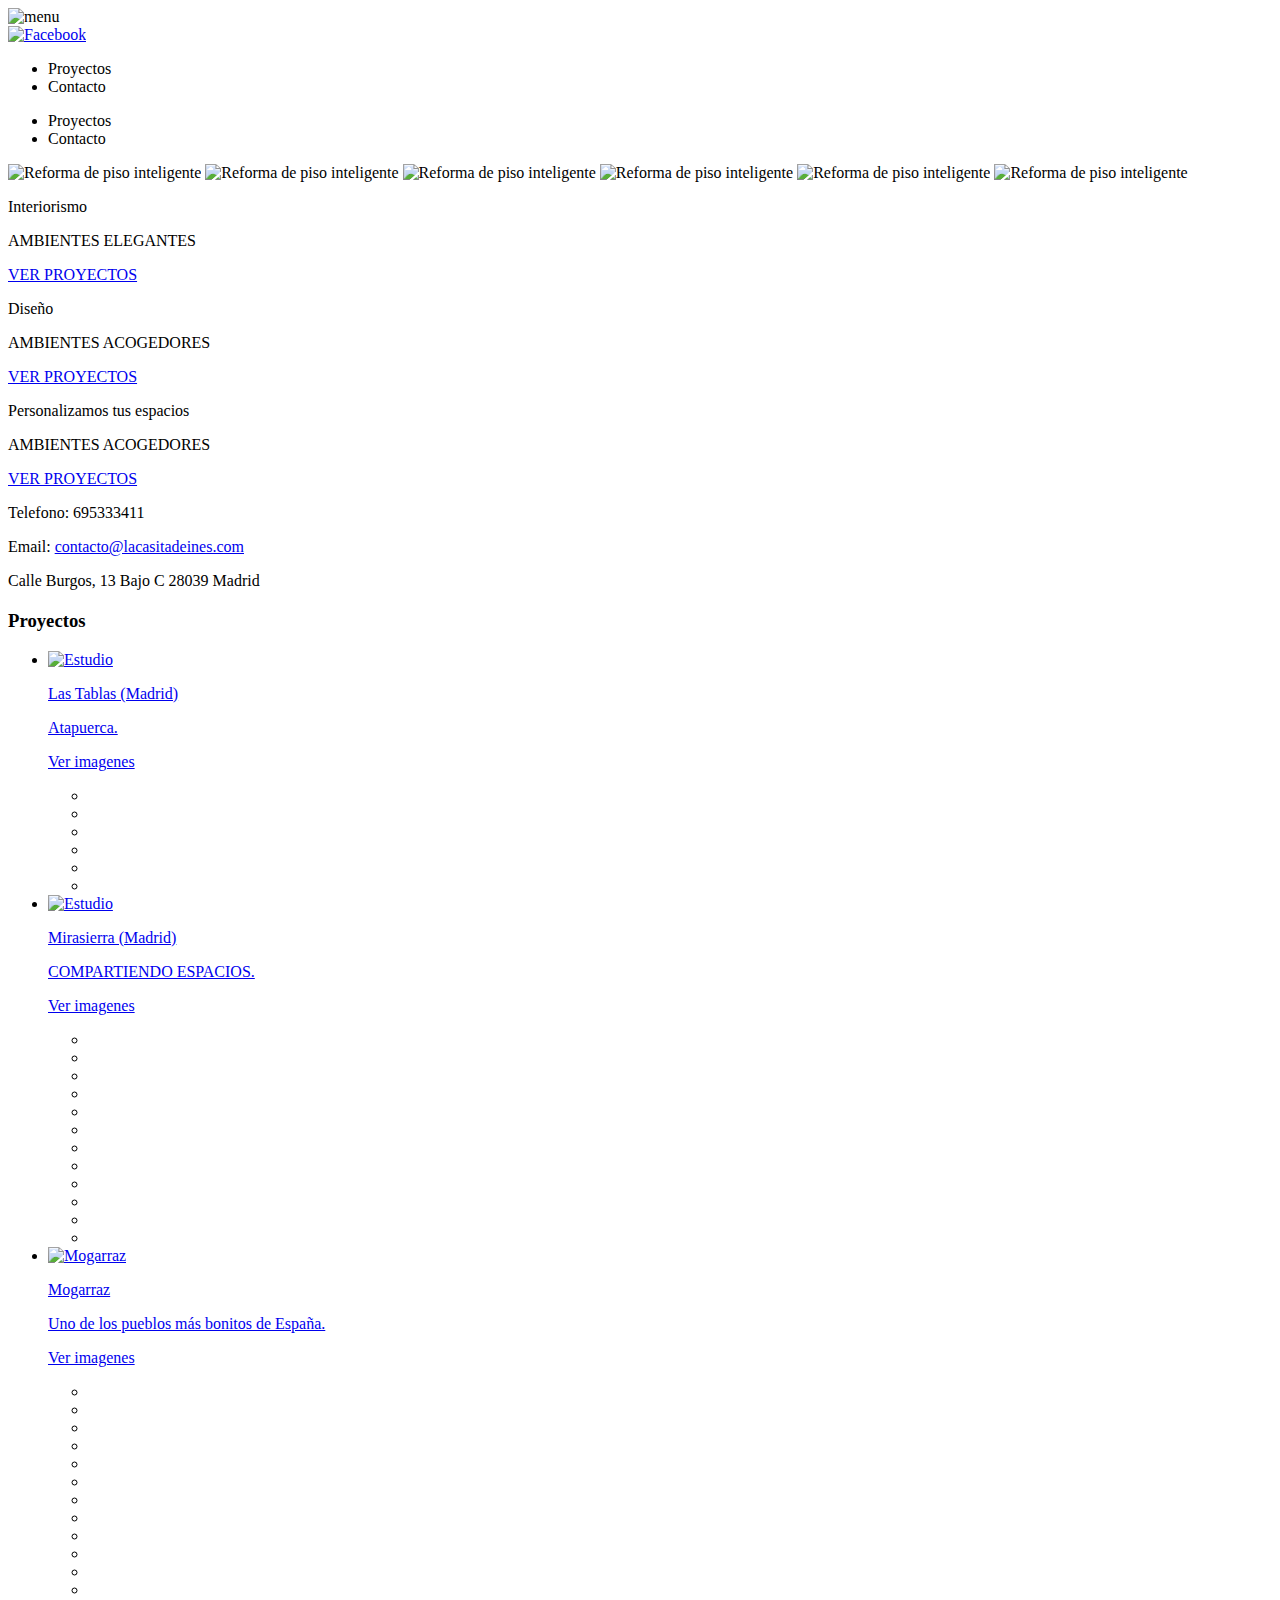
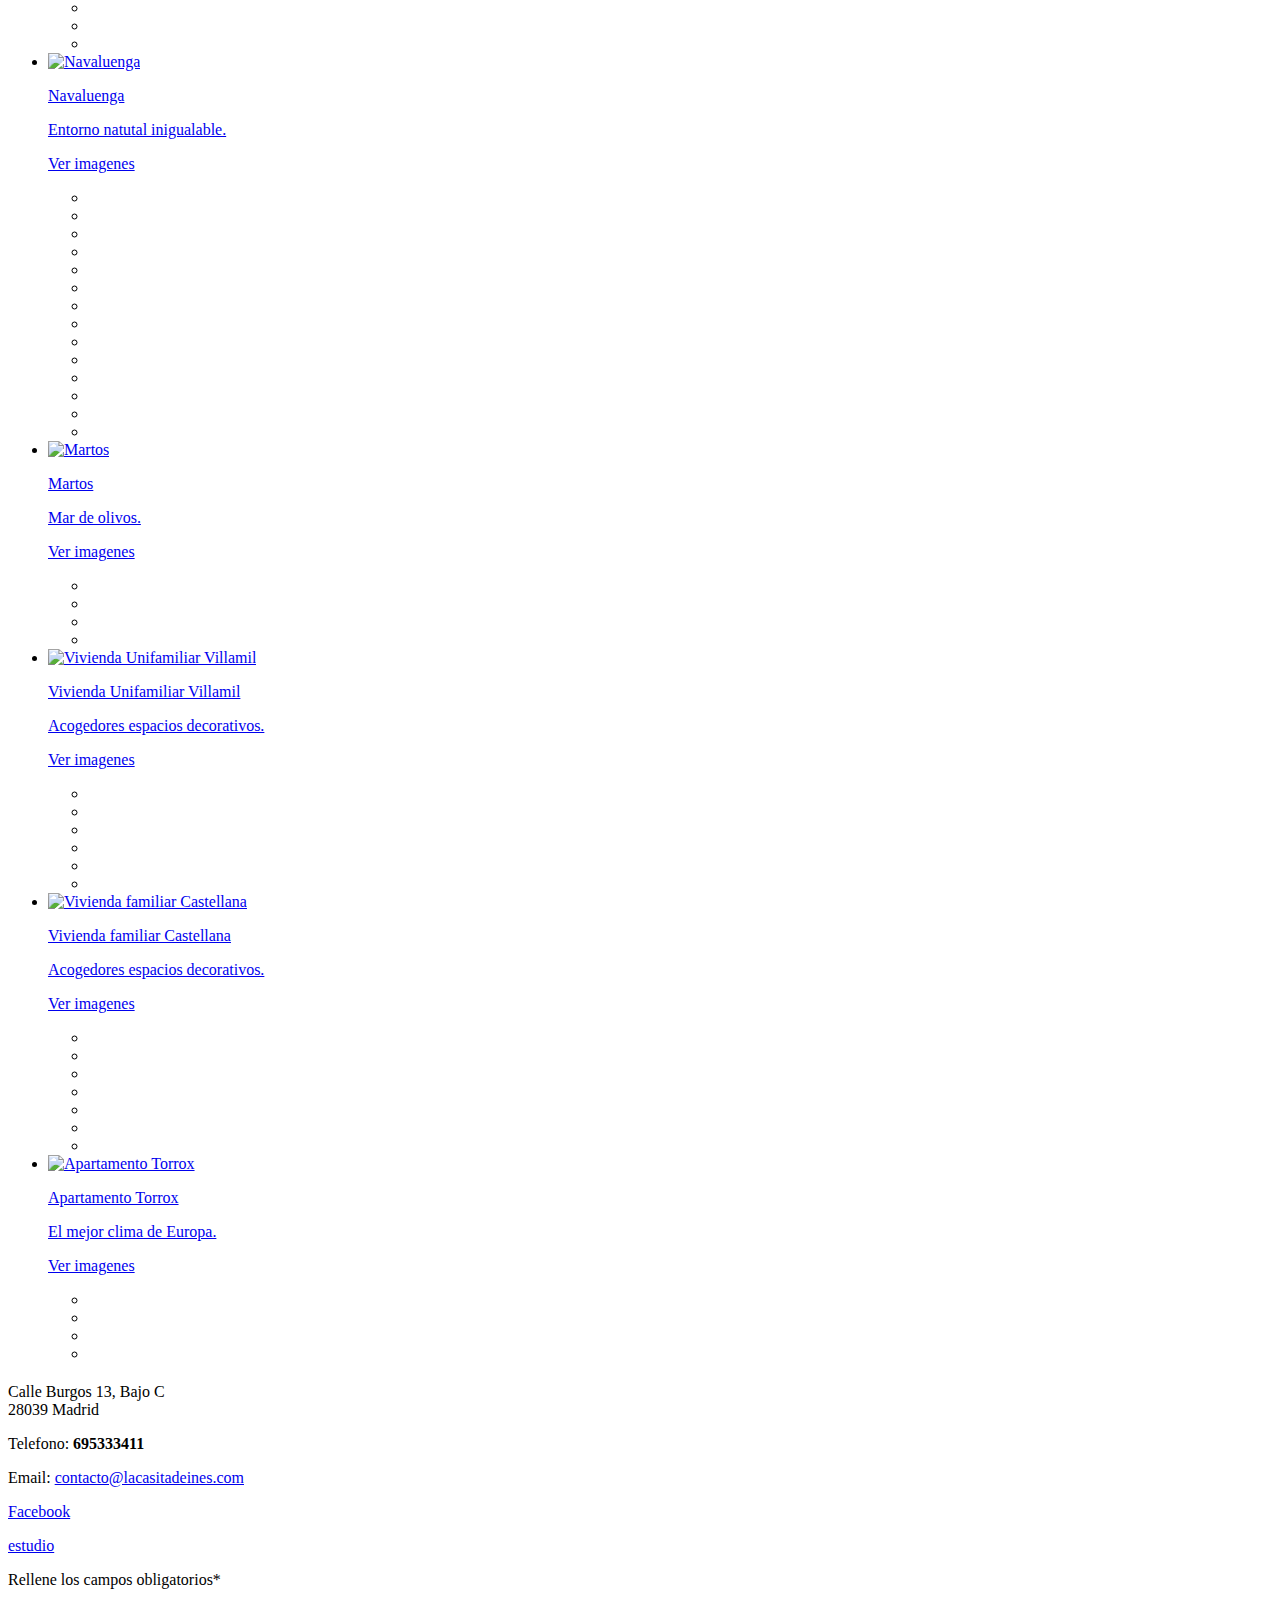
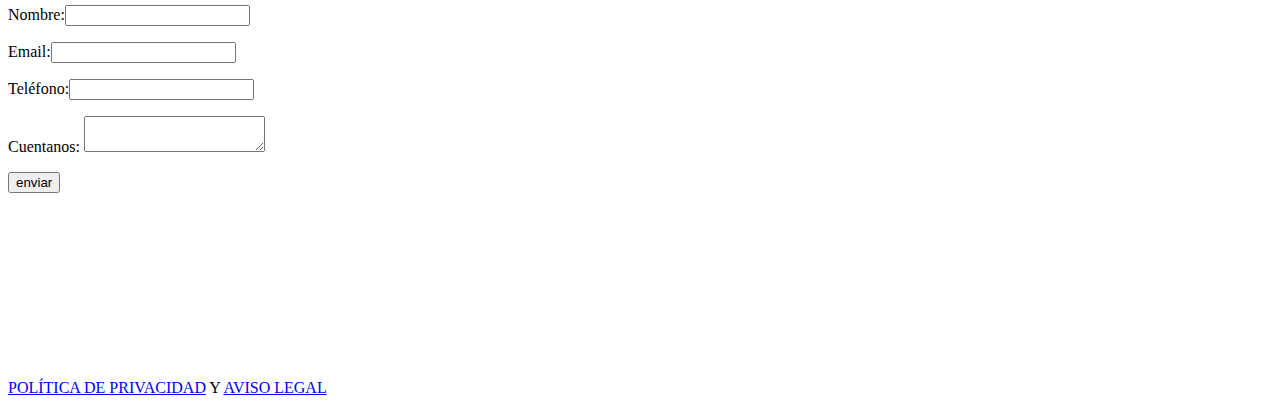
==== index.html @ accaae44 "Add files via upload" ====
<!doctype html>
<head>
<meta charset="utf-8">
<title>Decoración e Interiorismo</title>
<meta name="description" content="Decoración e Interiorismo">

<meta name="Keywords" content="Decoración e Interiorismo" />
<meta name="viewport" content="width=device-width, initial-scale=1" />

<script src="/js/modernizr-2.5.3.min.js"></script>

<script src="/js/desliza/jquery.min.js"></script>


<script>
	if(navigator.platform == 'iPad' || navigator.platform == 'iPhone' || navigator.platform == 'iPod'){
		document.write("<link rel='stylesheet' type='text/css' href='css/mar.css'>");
	}else{
		document.write("<link rel='stylesheet' type='text/css' href='css/marPc.css'>");
	}
	$(document).ready(function() {
		
	 
	$("#form_contacto").submit(function(event){
		event.preventDefault(); //prevent default action 
		var post_url = $(this).attr("action"); //get form action url
		var request_method = $(this).attr("method"); //get form GET/POST method
		var form_data = $(this).serialize(); //Encode form elements for submission
		
		$.ajax({
			url : post_url,
			type: request_method,
			data : form_data
		}).done(function(response){ //
			$("#server-results").html(response);
		});
	});
	});
	
</script>


<!--galeria-->
<script type="text/javascript"
	src="js/fancybox/fancybox/jquery.mousewheel-3.0.4.pack.js"></script>
<script type="text/javascript"
	src="js/fancybox/fancybox/jquery.fancybox-1.3.4.pack.js"></script>
<link rel="stylesheet" type="text/css"
	href="js/fancybox/fancybox/jquery.fancybox-1.3.4.css" media="screen" />

<script type="text/javascript">
	
	
	
		$(document).ready(function() {


			$("a[rel=proyecto_1]").fancybox({
				'transitionIn'		: 'none',
				'transitionOut'		: 'none',
				'titlePosition' 	: 'over',
				'titleFormat'		: function(title, currentArray, currentIndex, currentOpts) {
					return '<span id="fancybox-title-over">Image ' + (currentIndex + 1) + ' / ' + currentArray.length + (title.length ? ' &nbsp; ' + title : '') + '</span>';
				}
			});
			
			$("a[rel=proyecto_2]").fancybox({
				'transitionIn'		: 'none',
				'transitionOut'		: 'none',
				'titlePosition' 	: 'over',
				'titleFormat'		: function(title, currentArray, currentIndex, currentOpts) {
					return '<span id="fancybox-title-over">Image ' + (currentIndex + 1) + ' / ' + currentArray.length + (title.length ? ' &nbsp; ' + title : '') + '</span>';
				}
			});
			$("a[rel=proyecto_3]").fancybox({
				'transitionIn'		: 'none',
				'transitionOut'		: 'none',
				'titlePosition' 	: 'over',
				'titleFormat'		: function(title, currentArray, currentIndex, currentOpts) {
					return '<span id="fancybox-title-over">Image ' + (currentIndex + 1) + ' / ' + currentArray.length + (title.length ? ' &nbsp; ' + title : '') + '</span>';
				}
			});
			$("a[rel=proyecto_4]").fancybox({
				'transitionIn'		: 'none',
				'transitionOut'		: 'none',
				'titlePosition' 	: 'over',
				'titleFormat'		: function(title, currentArray, currentIndex, currentOpts) {
					return '<span id="fancybox-title-over">Image ' + (currentIndex + 1) + ' / ' + currentArray.length + (title.length ? ' &nbsp; ' + title : '') + '</span>';
				}
			});
			$("a[rel=proyecto_5]").fancybox({
				'transitionIn'		: 'none',
				'transitionOut'		: 'none',
				'titlePosition' 	: 'over',
				'titleFormat'		: function(title, currentArray, currentIndex, currentOpts) {
					return '<span id="fancybox-title-over">Image ' + (currentIndex + 1) + ' / ' + currentArray.length + (title.length ? ' &nbsp; ' + title : '') + '</span>';
				}
			});
			$("a[rel=proyecto_6]").fancybox({
				'transitionIn'		: 'none',
				'transitionOut'		: 'none',
				'titlePosition' 	: 'over',
				'titleFormat'		: function(title, currentArray, currentIndex, currentOpts) {
					return '<span id="fancybox-title-over">Image ' + (currentIndex + 1) + ' / ' + currentArray.length + (title.length ? ' &nbsp; ' + title : '') + '</span>';
				}
			});
			$("a[rel=proyecto_7]").fancybox({
				'transitionIn'		: 'none',
				'transitionOut'		: 'none',
				'titlePosition' 	: 'over',
				'titleFormat'		: function(title, currentArray, currentIndex, currentOpts) {
					return '<span id="fancybox-title-over">Image ' + (currentIndex + 1) + ' / ' + currentArray.length + (title.length ? ' &nbsp; ' + title : '') + '</span>';
				}
			});
			$("a[rel=proyecto_8]").fancybox({
				'transitionIn'		: 'none',
				'transitionOut'		: 'none',
				'titlePosition' 	: 'over',
				'titleFormat'		: function(title, currentArray, currentIndex, currentOpts) {
					return '<span id="fancybox-title-over">Image ' + (currentIndex + 1) + ' / ' + currentArray.length + (title.length ? ' &nbsp; ' + title : '') + '</span>';
				}
			});
			$("a[rel=proyecto_9]").fancybox({
				'transitionIn'		: 'none',
				'transitionOut'		: 'none',
				'titlePosition' 	: 'over',
				'titleFormat'		: function(title, currentArray, currentIndex, currentOpts) {
					return '<span id="fancybox-title-over">Image ' + (currentIndex + 1) + ' / ' + currentArray.length + (title.length ? ' &nbsp; ' + title : '') + '</span>';
				}
			});
		 	
		});
	</script>

<!--Deslazamiento-->

<!-- NIVO SLIDER -->
<link rel="stylesheet" href="./js/nivoslider/nivo-slider.css"
	type="text/css" />
<!-- <script src="http://ajax.googleapis.com/ajax/libs/jquery/1.10.1/jquery.min.js" type="text/javascript"></script> -->
<script src="./js/nivoslider/jquery.nivo.slider.pack.js"
	type="text/javascript"></script>
<link rel="stylesheet" href="./js/nivoslider/default/default.css"
	type="text/css" />

<script src="./js/functions.js"></script>

<link rel="shortcut icon" type="image/x-icon" href="imgs/logo.ico">
<script src="./js/desliza/script.js"></script>


<script>
  /*(function(i,s,o,g,r,a,m){i['GoogleAnalyticsObject']=r;i[r]=i[r]||function(){
  (i[r].q=i[r].q||[]).push(arguments)},i[r].l=1*new Date();a=s.createElement(o),
  m=s.getElementsByTagName(o)[0];a.async=1;a.src=g;m.parentNode.insertBefore(a,m)
  })(window,document,'script','https://www.google-analytics.com/analytics.js','ga');

  ga('create', 'UA-77655266-1', 'auto');
  ga('send', 'pageview');*/

</script>


</head>
<body>


	<!--PORTADA-->

	<div id="top"></div>
	<header>

		<div id="menuMov">
			<div class="top">
				<img class="menu" src="imgs/menuMov.png" alt="menu">
				<div class="redes">
					<a href="https://www.facebook.com/lacasita.deines.7"
						target="_blank"><img src="imgs/icoFacePie.png" alt="Facebook"></a>
					<!-- <span>&nbsp;</span>
			<a href="javascript:;"><img src="imgs/icoInstaPie.png" alt="Instagram"></a> -->
				</div>
			</div>
			<nav id="main-nav2">
				<ul>

					<li>
						<div class="nav-item" data-target="#portfolio">Proyectos&nbsp;&nbsp;</div>
					</li>
					<!-- <li>
                    <div class="nav-item" data-target="#cuadros">Cuadros&nbsp;&nbsp;</div>       
                </li>
                <li>
                    <div class="nav-item" data-target="#complementos">Complementos&nbsp;&nbsp;</div>       
                </li>
                <li>
                    <div class="nav-item" data-target="#jardines">Jardines&nbsp;&nbsp;</div>       
                </li>
                <li>
                    <div class="nav-item" data-target="#rusticos">Espacios rústicos&nbsp;&nbsp;</div>       
                </li>
                <li>
                    <div class="nav-item" data-target="#modernos">Espacios modernos&nbsp;&nbsp;</div>       
                </li> -->
					<li>
						<div class="nav-item" data-target="#contacto">Contacto</div>
					</li>

				</ul>
			</nav>
			<div class="logo"></div>
			<div class="finCabecera"></div>
		</div>

		<nav id="main-nav">
			<div class="cl-effect-3 int">
				<ul>

					<li>
						<div class="nav-item" data-target="#portfolio">Proyectos&nbsp;&nbsp;</div>
					</li>
					<!-- <li>
                    <div class="nav-item" data-target="#cuadros">Cuadros&nbsp;&nbsp;</div>       
                </li>
                <li>
                    <div class="nav-item" data-target="#complementos">Complementos&nbsp;&nbsp;</div>       
                </li>
                <li>
                    <div class="nav-item" data-target="#jardines">Jardines&nbsp;&nbsp;</div>       
                </li>
                <li>
                    <div class="nav-item" data-target="#rusticos">Espacios rústicos&nbsp;&nbsp;</div>       
                </li>
                <li>
                    <div class="nav-item" data-target="#modernos">Espacios modernos&nbsp;&nbsp;</div>       
                </li> -->
					<li>
						<div class="nav-item" data-target="#contacto">Contacto</div>
					</li>

				</ul>
			</div>

		</nav>

	</header>
	<div class="nav-item" id="flecha_subir" data-target="#top"></div>



	<div id="top"></div>
	<section id="portada">
		<div class="slider-wrapper theme-default">
			<div id="slider" class="nivoSlider">
				<img src="/imgs/portfolio/proyecto_5/img1.jpg"
					alt="Reforma de piso inteligente" title="#slide1" /> <img
					src="/imgs/portfolio/proyecto_1/img10.jpg"
					alt="Reforma de piso inteligente" title="#slide2" /> <img
					src="/imgs/portfolio/proyecto_2/img1.jpg"
					alt="Reforma de piso inteligente" title="#slide3" /> <img
					src="/imgs/portfolio/proyecto_4/img4.jpg"
					alt="Reforma de piso inteligente" title="#slide1" /> <img
					src="/imgs/portfolio/proyecto_9/img6.jpg"
					alt="Reforma de piso inteligente" title="#slide2" /> <img
					src="/imgs/portfolio/proyecto_9/img4.jpg"
					alt="Reforma de piso inteligente" title="#slide3" />

			</div>
		</div>
		<div id="slide1" class="nivo-html-caption">
			<p class="primero">Interiorismo</p>
			<p class="segundo">AMBIENTES ELEGANTES</p>
			<p class="tercero">
				<a href="#portfolio">VER PROYECTOS</a>
			</p>
		</div>
		<div id="slide2" class="nivo-html-caption">
			<p class="primero">Diseño</p>
			<p class="segundo">AMBIENTES ACOGEDORES</p>
			<p class="tercero">
				<a href="#portfolio">VER PROYECTOS</a>
			</p>
		</div>
		<div id="slide3" class="nivo-html-caption">
			<p class="primero">Personalizamos tus espacios</p>
			<p class="segundo">AMBIENTES ACOGEDORES</p>
			<p class="tercero">
				<a href="#portfolio">VER PROYECTOS</a>
			</p>
		</div>
	</section>

	<span class="pie"> <span class="int_pie">
			<p class="tlf">Telefono: 695333411</p>
			<p class="email">
				Email: <a href="mailto:contacto@lacasitadeines.com"
					title="Enviar correo electrónico a la dirección 'contacto@lacasitadeines.com'">contacto@lacasitadeines.com</a>
			</p>
			<p class="direccion">Calle Burgos, 13 Bajo C 28039 Madrid</p>
	</span>
	</span>
	<span class="nombre_pie"> <span class="nombre_pie_int"> </span>
	</span>


	<div class="contenido_centr" id="portfolio">
		<a name="portfolio"></a>
		<h2 class="titulos"></h2>
		<h3 class="subtit">Proyectos</h3>

		<ul id="lista_portfolio">

			<li><div class="blanco">
					<a href="imgs/portfolio/proyecto_8/img2.jpg" rel="proyecto_8"
						title="Atapuerca"><img
						src="imgs/portfolio/proyecto_8/img1.jpg" alt="Estudio">
						<p class="nombre_portfolio">Las Tablas (Madrid)</p>
						<p class="sub_nombre_portfolio">Atapuerca.</p>
						<p class="ver">Ver imagenes</p></a>
					<ul>
						<li><a href="imgs/portfolio/proyecto_8/img1.jpg"
							rel="proyecto_8" title="Atapuerca"></a></li>

						<li><a href="imgs/portfolio/proyecto_8/img2.jpg"
							rel="proyecto_8" title="Atapuerca"></a></li>

						<li><a href="imgs/portfolio/proyecto_8/img3.jpg"
							rel="proyecto_8" title="Atapuerca"></a></li>
						<li><a href="imgs/portfolio/proyecto_8/img4.jpg"
							rel="proyecto_8" title="Atapuerca"></a></li>
						<li><a href="imgs/portfolio/proyecto_8/img5.jpg"
							rel="proyecto_8" title="Atapuerca"></a></li>
						<li><a href="imgs/portfolio/proyecto_8/img6.jpg"
							rel="proyecto_8" title="Atapuerca"></a></li>

					</ul>
				</div></li>

			<li><div class="blanco">
					<a href="imgs/portfolio/proyecto_9/img2.jpg" rel="proyecto_9"
						title="Mirasierra"><img
						src="imgs/portfolio/proyecto_9/img1.jpg" alt="Estudio">
						<p class="nombre_portfolio">Mirasierra (Madrid)</p>
						<p class="sub_nombre_portfolio">COMPARTIENDO ESPACIOS.</p>
						<p class="ver">Ver imagenes</p></a>
					<ul>
						<li><a href="imgs/portfolio/proyecto_9/img1.jpg"
							rel="proyecto_9" title="Mirasierra"></a></li>

						<li><a href="imgs/portfolio/proyecto_9/img2.jpg"
							rel="proyecto_9" title="Mirasierra"></a></li>

						<li><a href="imgs/portfolio/proyecto_9/img3.jpg"
							rel="proyecto_9" title="Mirasierra"></a></li>
						<li><a href="imgs/portfolio/proyecto_9/img4.jpg"
							rel="proyecto_9" title="Mirasierra"></a></li>
						<li><a href="imgs/portfolio/proyecto_9/img5.jpg"
							rel="proyecto_9" title="Mirasierra"></a></li>
						<li><a href="imgs/portfolio/proyecto_9/img6.jpg"
							rel="proyecto_9" title="Mirasierra"></a></li>
						<li><a href="imgs/portfolio/proyecto_9/img7.jpg"
							rel="proyecto_9" title="Mirasierra"></a></li>

						<li><a href="imgs/portfolio/proyecto_9/img8.jpg"
							rel="proyecto_9" title="Mirasierra"></a></li>

						<li><a href="imgs/portfolio/proyecto_9/img9.jpg"
							rel="proyecto_9" title="Mirasierra"></a></li>
						<li><a href="imgs/portfolio/proyecto_9/img10.jpg"
							rel="proyecto_9" title="Mirasierra"></a></li>
						<li><a href="imgs/portfolio/proyecto_9/img11.jpg"
							rel="proyecto_9" title="Mirasierra"></a></li>
						<li><a href="imgs/portfolio/proyecto_9/img12.jpg"
							rel="proyecto_9" title="Mirasierra"></a></li>

					</ul>
				</div></li>
			<li><div class="blanco">
					<a href="imgs/portfolio/proyecto_1/img1.jpg" rel="proyecto_1"
						title="Mogarraz"><img
						src="imgs/portfolio/proyecto_1/img_web.jpg" alt="Mogarraz">
						<p class="nombre_portfolio">Mogarraz</p>
						<p class="sub_nombre_portfolio">Uno de los pueblos más bonitos
							de España.</p>
						<p class="ver">Ver imagenes</p></a>
					<ul>
						<li><a href="imgs/portfolio/proyecto_1/img_1.jpg"
							rel="proyecto_1" title="Mogarraz"></a></li>

						<li><a href="imgs/portfolio/proyecto_1/img2.jpg"
							rel="proyecto_1" title="Mogarraz"></a></li>
						<li><a href="imgs/portfolio/proyecto_1/img3.jpg"
							rel="proyecto_1" title="Mogarraz"></a></li>
						<li><a href="imgs/portfolio/proyecto_1/img4.jpg"
							rel="proyecto_1" title="Mogarraz"></a></li>
						<li><a href="imgs/portfolio/proyecto_1/img5.jpg"
							rel="proyecto_1" title="Mogarraz"></a></li>
						<li><a href="imgs/portfolio/proyecto_1/img6.jpg"
							rel="proyecto_1" title="Mogarraz"></a></li>
						<li><a href="imgs/portfolio/proyecto_1/img7.jpg"
							rel="proyecto_1" title="Mogarraz"></a></li>
						<li><a href="imgs/portfolio/proyecto_1/img8.jpg"
							rel="proyecto_1" title="Mogarraz"></a></li>
						<li><a href="imgs/portfolio/proyecto_1/img9.jpg"
							rel="proyecto_1" title="Mogarraz"></a></li>
						<li><a href="imgs/portfolio/proyecto_1/img10.jpg"
							rel="proyecto_1" title="Mogarraz"></a></li>
						<li><a href="imgs/portfolio/proyecto_1/img11.jpg"
							rel="proyecto_1" title="Mogarraz"></a></li>
						<li><a href="imgs/portfolio/proyecto_1/img12.jpg"
							rel="proyecto_1" title="Mogarraz"></a></li>
						<li><a href="imgs/portfolio/proyecto_1/img13.jpg"
							rel="proyecto_1" title="Mogarraz"></a></li>
						<li><a href="imgs/portfolio/proyecto_1/img14.jpg"
							rel="proyecto_1" title="Mogarraz"></a></li>
						<li><a href="imgs/portfolio/proyecto_1/img15.jpg"
							rel="proyecto_1" title="Mogarraz"></a></li>

					</ul>
				</div></li>

			<li><div class="blanco">
					<a href="imgs/portfolio/proyecto_2/img1.jpg" rel="proyecto_2"
						title="Navaluenga"><img
						src="imgs/portfolio/proyecto_2/img1.jpg" alt="Navaluenga">
						<p class="nombre_portfolio">Navaluenga</p>
						<p class="sub_nombre_portfolio">Entorno natutal inigualable.</p>
						<p class="ver">Ver imagenes</p></a>
					<ul>

						<li><a href="imgs/portfolio/proyecto_2/img2.jpg"
							rel="proyecto_2" title="Navaluenga"></a></li>
						<li><a href="imgs/portfolio/proyecto_2/img10.jpg"
							rel="proyecto_2" title="Navaluenga"></a></li>
						<li><a href="imgs/portfolio/proyecto_2/img11.jpg"
							rel="proyecto_2" title="Navaluenga"></a></li>
						<li><a href="imgs/portfolio/proyecto_2/img12.jpg"
							rel="proyecto_2" title="Navaluenga"></a></li>
						<li><a href="imgs/portfolio/proyecto_2/img5.jpg"
							rel="proyecto_2" title="Navaluenga"></a></li>

						<li><a href="imgs/portfolio/proyecto_2/img3.jpg"
							rel="proyecto_2" title="Navaluenga"></a></li>
						<li><a href="imgs/portfolio/proyecto_2/img4.jpg"
							rel="proyecto_2" title="Navaluenga"></a></li>
						<li><a href="imgs/portfolio/proyecto_2/img6.jpg"
							rel="proyecto_2" title="Navaluenga"></a></li>
						<li><a href="imgs/portfolio/proyecto_2/img7.jpg"
						rel="proyecto_2" title="Navaluenga"></a></li>
						<li><a href="imgs/portfolio/proyecto_2/img8.jpg"
						rel="proyecto_2" title="Navaluenga"></a></li>
						<li><a href="imgs/portfolio/proyecto_2/img9.jpg"
						rel="proyecto_2" title="Navaluenga"></a></li>
						<li><a href="imgs/portfolio/proyecto_2/img13.jpg"
						rel="proyecto_2" title="Navaluenga"></a></li>
						<li><a href="imgs/portfolio/proyecto_2/img14.jpg"
						rel="proyecto_2" title="Navaluenga"></a></li>
						<li><a href="imgs/portfolio/proyecto_2/img15.jpg"
						rel="proyecto_2" title="Navaluenga"></a></li>
						
						<!-- <li><a href="imgs/portfolio/proyecto_2/img8.jpg" rel="proyecto_2" title="Navaluenga"></a></li>
						<li><a href="imgs/portfolio/proyecto_2/img9.jpg" rel="proyecto_2" title="Navaluenga"></a></li>
						 -->
					</ul>
				</div></li>
			<li><div class="blanco">
					<a href="imgs/portfolio/proyecto_3/img1.jpg" rel="proyecto_3"
						title="Martos"><img src="imgs/portfolio/proyecto_3/img1.jpg"
						alt="Martos">
						<p class="nombre_portfolio">Martos</p>
						<p class="sub_nombre_portfolio">Mar de olivos.</p>
						<p class="ver">Ver imagenes</p></a>
					<ul>
						<li><a href="imgs/portfolio/proyecto_3/img2.jpg"
							rel="proyecto_3" title="Martos"></a></li>
						<li><a href="imgs/portfolio/proyecto_3/img3.jpg"
							rel="proyecto_3" title="Martos"></a></li>
						<li><a href="imgs/portfolio/proyecto_3/img4.jpg"
							rel="proyecto_3" title="Martos"></a></li>
						<li><a href="imgs/portfolio/proyecto_3/img5.jpg"
							rel="proyecto_3" title="Martos"></a></li>

					</ul>
				</div></li>
			<li><div class="blanco">
					<a href="imgs/portfolio/proyecto_4/img4.jpg" rel="proyecto_4"
						title="Villamil"><img
						src="imgs/portfolio/proyecto_4/img_web.jpg"
						alt="Vivienda Unifamiliar Villamil">
						<p class="nombre_portfolio">Vivienda Unifamiliar Villamil</p>
						<p class="sub_nombre_portfolio">Acogedores espacios
							decorativos.</p>
						<p class="ver">Ver imagenes</p></a>
					<ul>
						<!--<li><a href="imgs/portfolio/proyecto_4/img_1.jpg" rel="proyecto_4" title="Villamil"></a></li>
						
						<li><a href="imgs/portfolio/proyecto_4/img2.jpg" rel="proyecto_4" title="Villamil"></a></li>
						<li><a href="imgs/portfolio/proyecto_4/img3.jpg" rel="proyecto_4" title="Villamil"></a></li>
						 -->
						<li><a href="imgs/portfolio/proyecto_4/img5.jpg"
							rel="proyecto_4" title="Villamil"></a></li>

						<!--<li><a href="imgs/portfolio/proyecto_4/img6.jpg" rel="proyecto_4" title="Villamil"></a></li>
						 -->
						<li><a href="imgs/portfolio/proyecto_4/img7.jpg"
							rel="proyecto_4" title="Villamil"></a></li>
						<li><a href="imgs/portfolio/proyecto_4/img8.jpg"
							rel="proyecto_4" title="Villamil"></a></li>

						<li><a href="imgs/portfolio/proyecto_4/img9.jpg"
							rel="proyecto_4" title="Villamil"></a></li>
						<li><a href="imgs/portfolio/proyecto_4/img10.jpg"
							rel="proyecto_4" title="Villamil"></a></li>
						<li><a href="imgs/portfolio/proyecto_4/img11.jpg"
							rel="proyecto_4" title="Villamil"></a></li>

					</ul>
				</div></li>
			<li><div class="blanco">
					<a href="imgs/portfolio/proyecto_5/img2.jpg" rel="proyecto_5"
						title="Castellana"><img
						src="imgs/portfolio/proyecto_5/img1.jpg"
						alt="Vivienda familiar Castellana">
						<p class="nombre_portfolio">Vivienda familiar Castellana</p>
						<p class="sub_nombre_portfolio">Acogedores espacios
							decorativos.</p>
						<p class="ver">Ver imagenes</p></a>
					<ul>
						<li><a href="imgs/portfolio/proyecto_5/img1.jpg"
							rel="proyecto_5" title="Castellana"></a></li>

						<li><a href="imgs/portfolio/proyecto_5/img2.jpg"
							rel="proyecto_5" title="Castellana"></a></li>
						<li><a href="imgs/portfolio/proyecto_5/img3.jpg"
							rel="proyecto_5" title="Castellana"></a></li>
						<li><a href="imgs/portfolio/proyecto_5/img4.jpg"
							rel="proyecto_5" title="Castellana"></a></li>
						<li><a href="imgs/portfolio/proyecto_5/img5.jpg"
							rel="proyecto_5" title="Castellana"></a></li>
						<li><a href="imgs/portfolio/proyecto_5/img6.jpg"
							rel="proyecto_5" title="Castellana"></a></li>
						<li><a href="imgs/portfolio/proyecto_5/img7.jpg"
							rel="proyecto_5" title="Castellana"></a></li>
					</ul>
				</div></li>
			<li><div class="blanco">
					<a href="imgs/portfolio/proyecto_6/img2.jpg" rel="proyecto_6"
						title="Torrox"><img src="imgs/portfolio/proyecto_6/img1.jpg"
						alt="Apartamento Torrox">
						<p class="nombre_portfolio">Apartamento Torrox</p>
						<p class="sub_nombre_portfolio">El mejor clima de Europa.</p>
						<p class="ver">Ver imagenes</p></a>
					<ul>
						<li><a href="imgs/portfolio/proyecto_6/img1.jpg"
							rel="proyecto_6" title="Torrox"></a></li>

						<li><a href="imgs/portfolio/proyecto_6/img2.jpg"
							rel="proyecto_6" title="Torrox"></a></li>

						<li><a href="imgs/portfolio/proyecto_6/img3.jpg"
							rel="proyecto_6" title="Torrox"></a></li>
						<li><a href="imgs/portfolio/proyecto_6/img4.jpg"
							rel="proyecto_6" title="Torrox"></a></li>

					</ul>
				</div></li>
			<!-- <li><div class="blanco">
                    <a href="imgs/portfolio/proyecto_7/img2.jpg" rel="proyecto_7" title="Estudio"><img src="imgs/portfolio/proyecto_7/img1.jpg" alt="Estudio">
					<p class="nombre_portfolio">Estudio</p>
					<p class="sub_nombre_portfolio">Algo pequeño se hace grande.</p>
					<p class="ver">Ver imagenes</p></a>
                    <ul>
						<li><a href="imgs/portfolio/proyecto_7/img1.jpg" rel="proyecto_7" title="Estudio"></a></li>
						
						<li><a href="imgs/portfolio/proyecto_7/img2.jpg" rel="proyecto_7" title="Estudio"></a></li>
						 
						 <li><a href="imgs/portfolio/proyecto_7/img3.jpg" rel="proyecto_7" title="Estudio"></a></li>
						<li><a href="imgs/portfolio/proyecto_7/img4.jpg" rel="proyecto_7" title="Estudio"></a></li>
						
                    </ul> </div>              
                </li>  -->


		</ul>

	</div>


	<span class="nombre_pie espec"> <span class="nombre_pie_int"></span>
	</span>



	<div class="oscuro">


		<span class="contenido_centr" id="contacto">
			<h2 class="titulos"></h2>
			<h3 class="subtit"></h3> <a name="portfolio"></a> 
			<span
			class="txt_contacto">


				<p class="dire">
					Calle Burgos 13, Bajo C <br>28039 Madrid
				</p>

				<p class="tlf">
					Telefono: <strong>695333411</strong>
				</p>

				<p class="mail">
					Email: <a href="mailto:contacto@lacasitadeines.com"
						title="Enviar correo electrónico a la dirección 'estudio@lacasitadeines.com'"
						class="enlace_email">contacto@lacasitadeines.com</a>
				</p> <span class="linea_contacto"></span>

				<p class="face">
					<a href="https://www.facebook.com/lacasita.deines.7"
						target="_blank">Facebook</a>
				</p> <!-- <p class="insta"><a href="javascript:;">Instagram</a></p> -->
				<p class="face">
					<a href="/estudio">estudio</a>
				</p>

		</span>
			<form id="form_contacto" action="/Contact/contact/save" method="post">


				<p>Rellene los campos obligatorios*</p>
				<p />
				Nombre:<input type="text" name="name" id="nombre" value="">
				<p />
				Email:<input type="text" name="email" id="email" value="">
				<p />
				Teléfono:<input type="text" name="telefone" id="tlf" value="">
				<p />
				Cuentanos:
				<textarea name="comment"></textarea>
				<p />

				<input type="submit" name="enviar" class="btn_enviar" value="enviar">
				<!--<div id="server-results"> For server results </div>-->
			</form>


		</span>


<p />
<br/>
<p />
<br/>
<p />
<br/>
<p />
<br/>
<p />
<br/>
	
	<p class="avisoPie">
		<a href="contacto/politica_privacidad.php" id="various5"
			title="Leer la política de privacidad">POLÍTICA DE PRIVACIDAD</a> Y <a
			href="contacto/aviso_legal.php" id="various4"
			title="Leer el aviso legal">AVISO LEGAL</a>
	</p>

	</div>

</body>
</html>
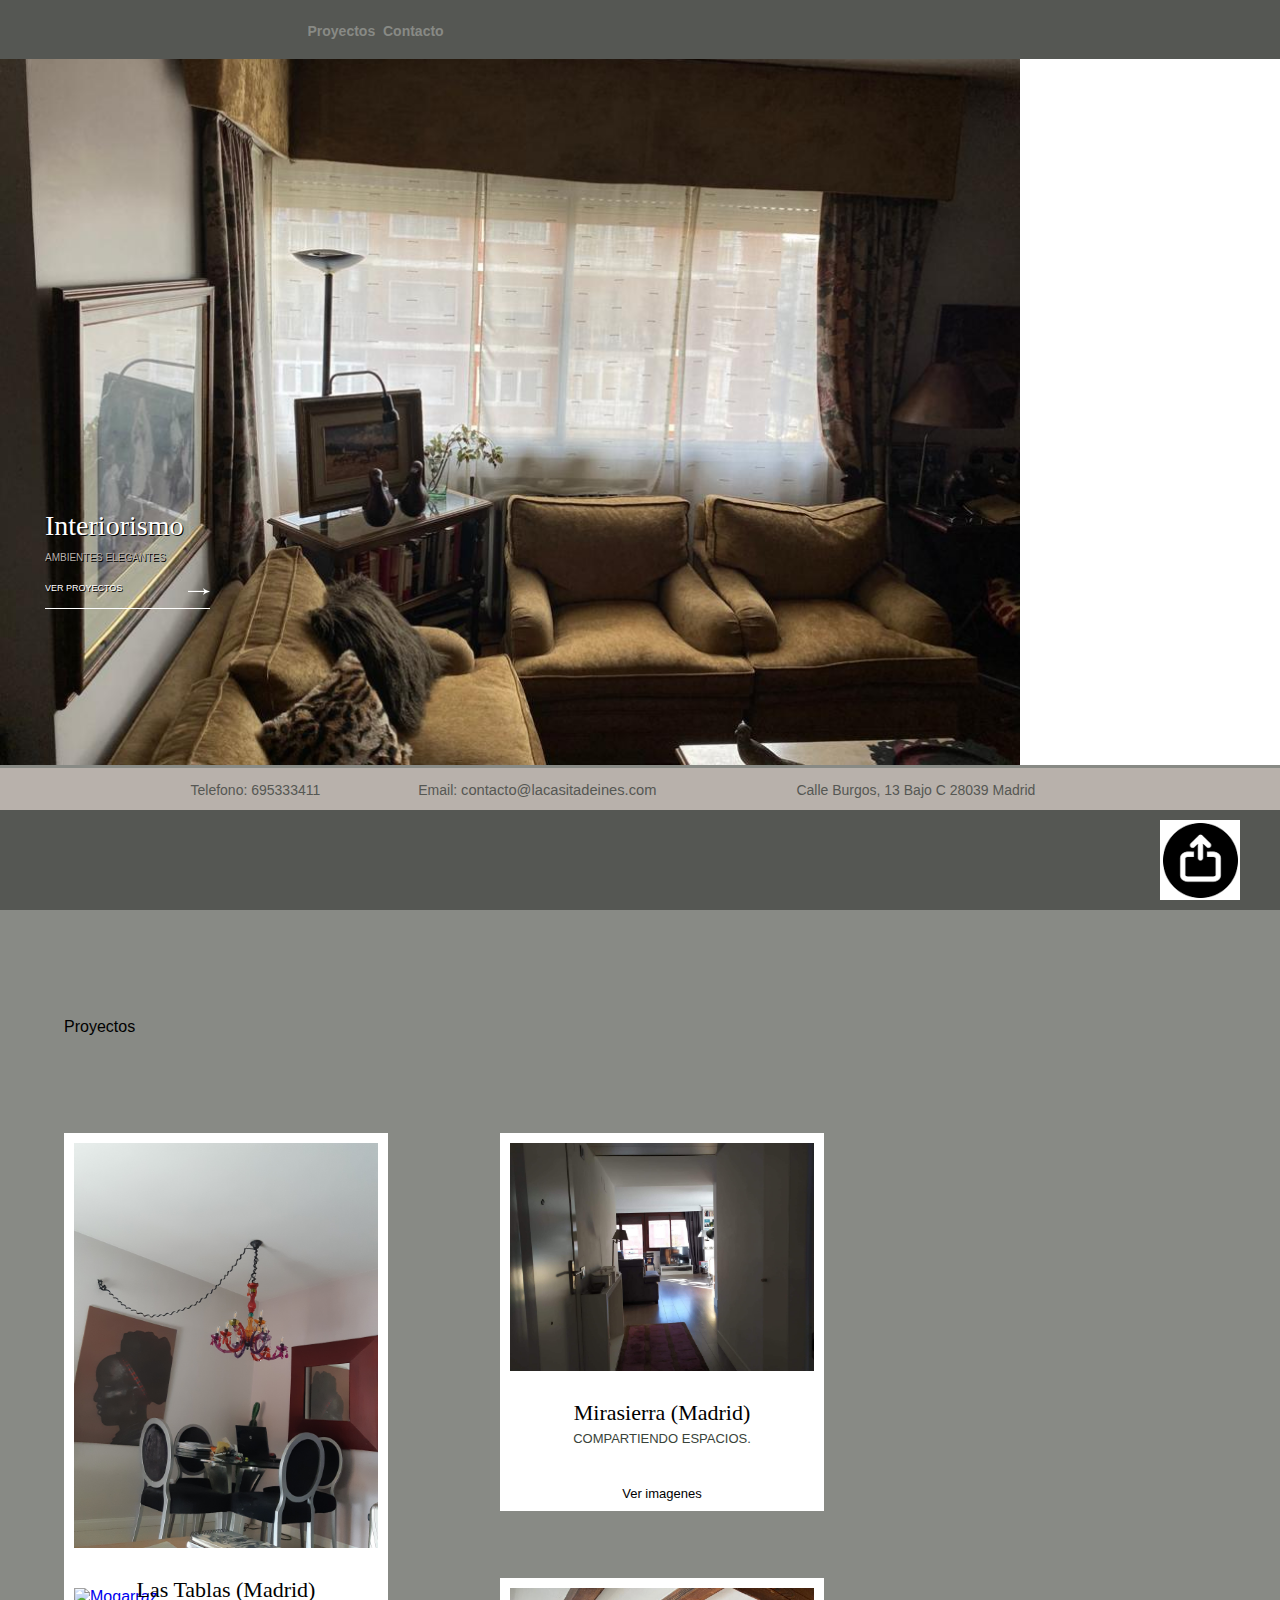
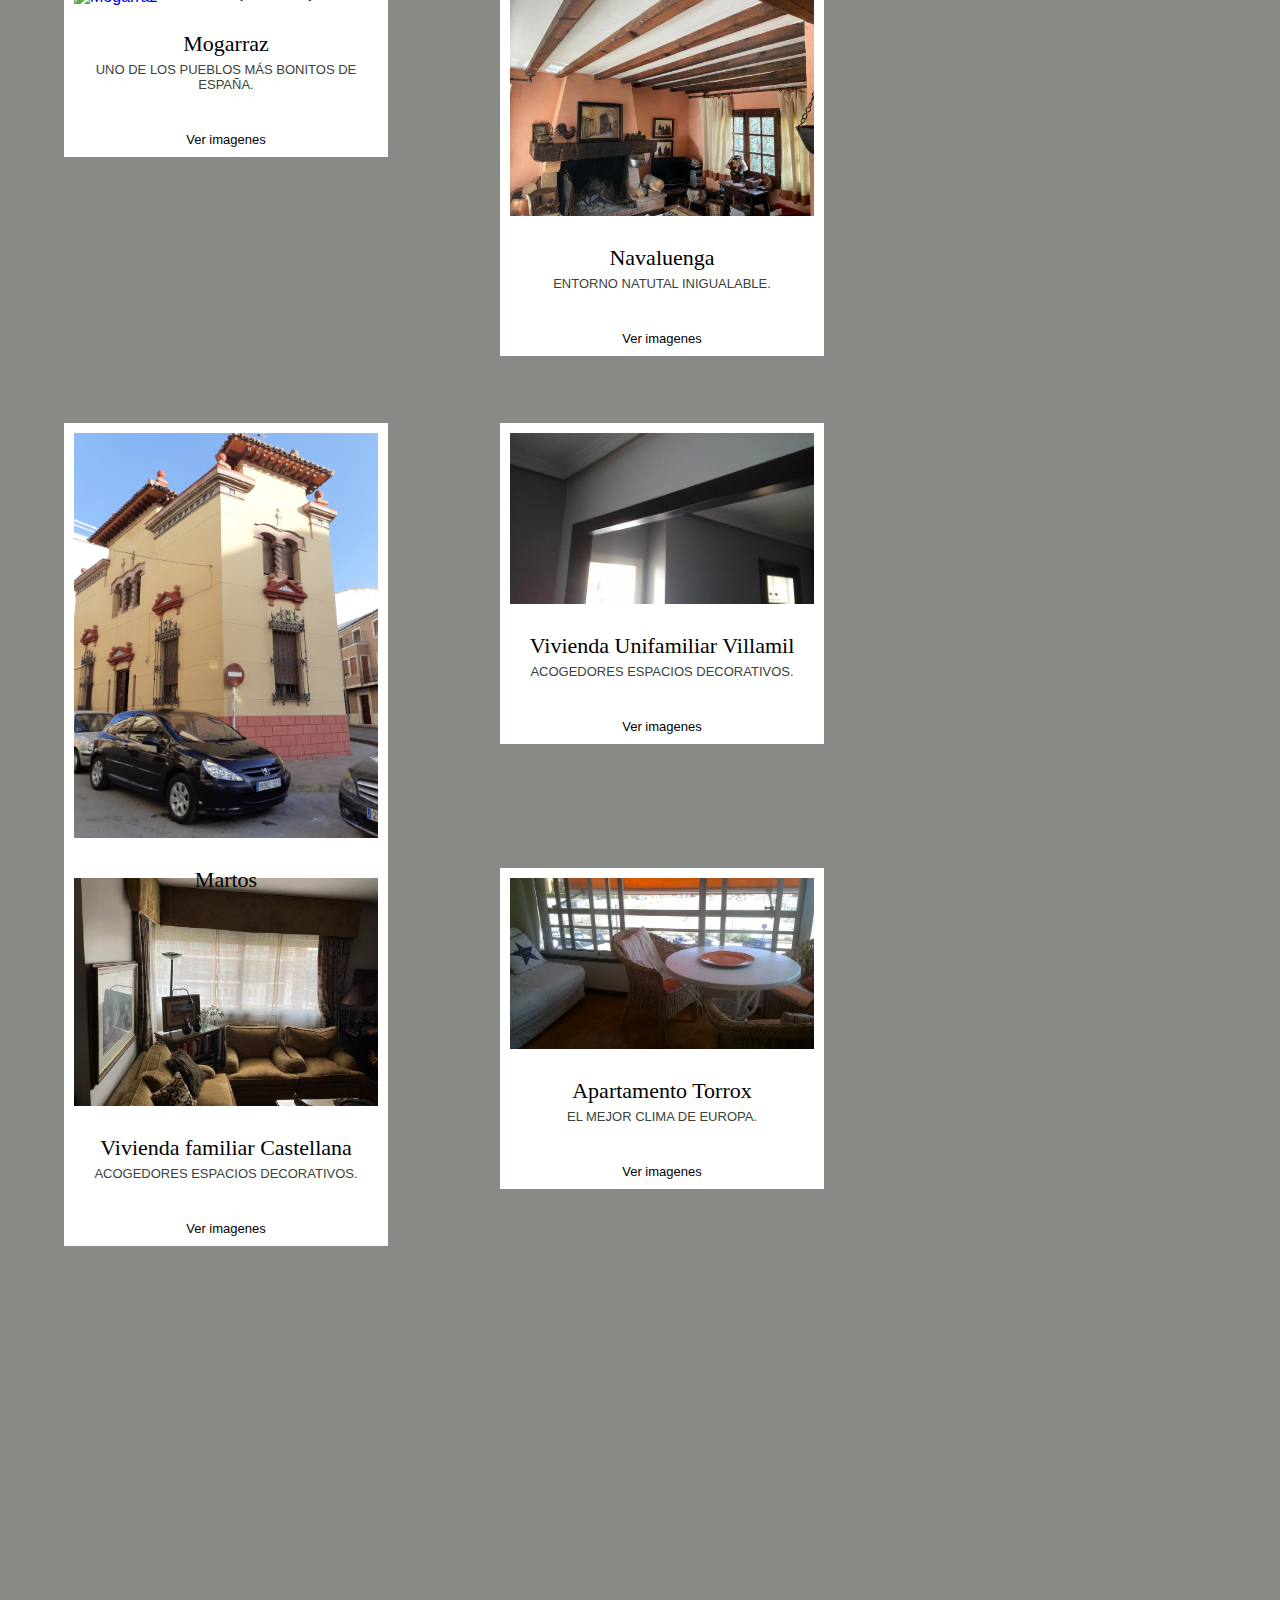
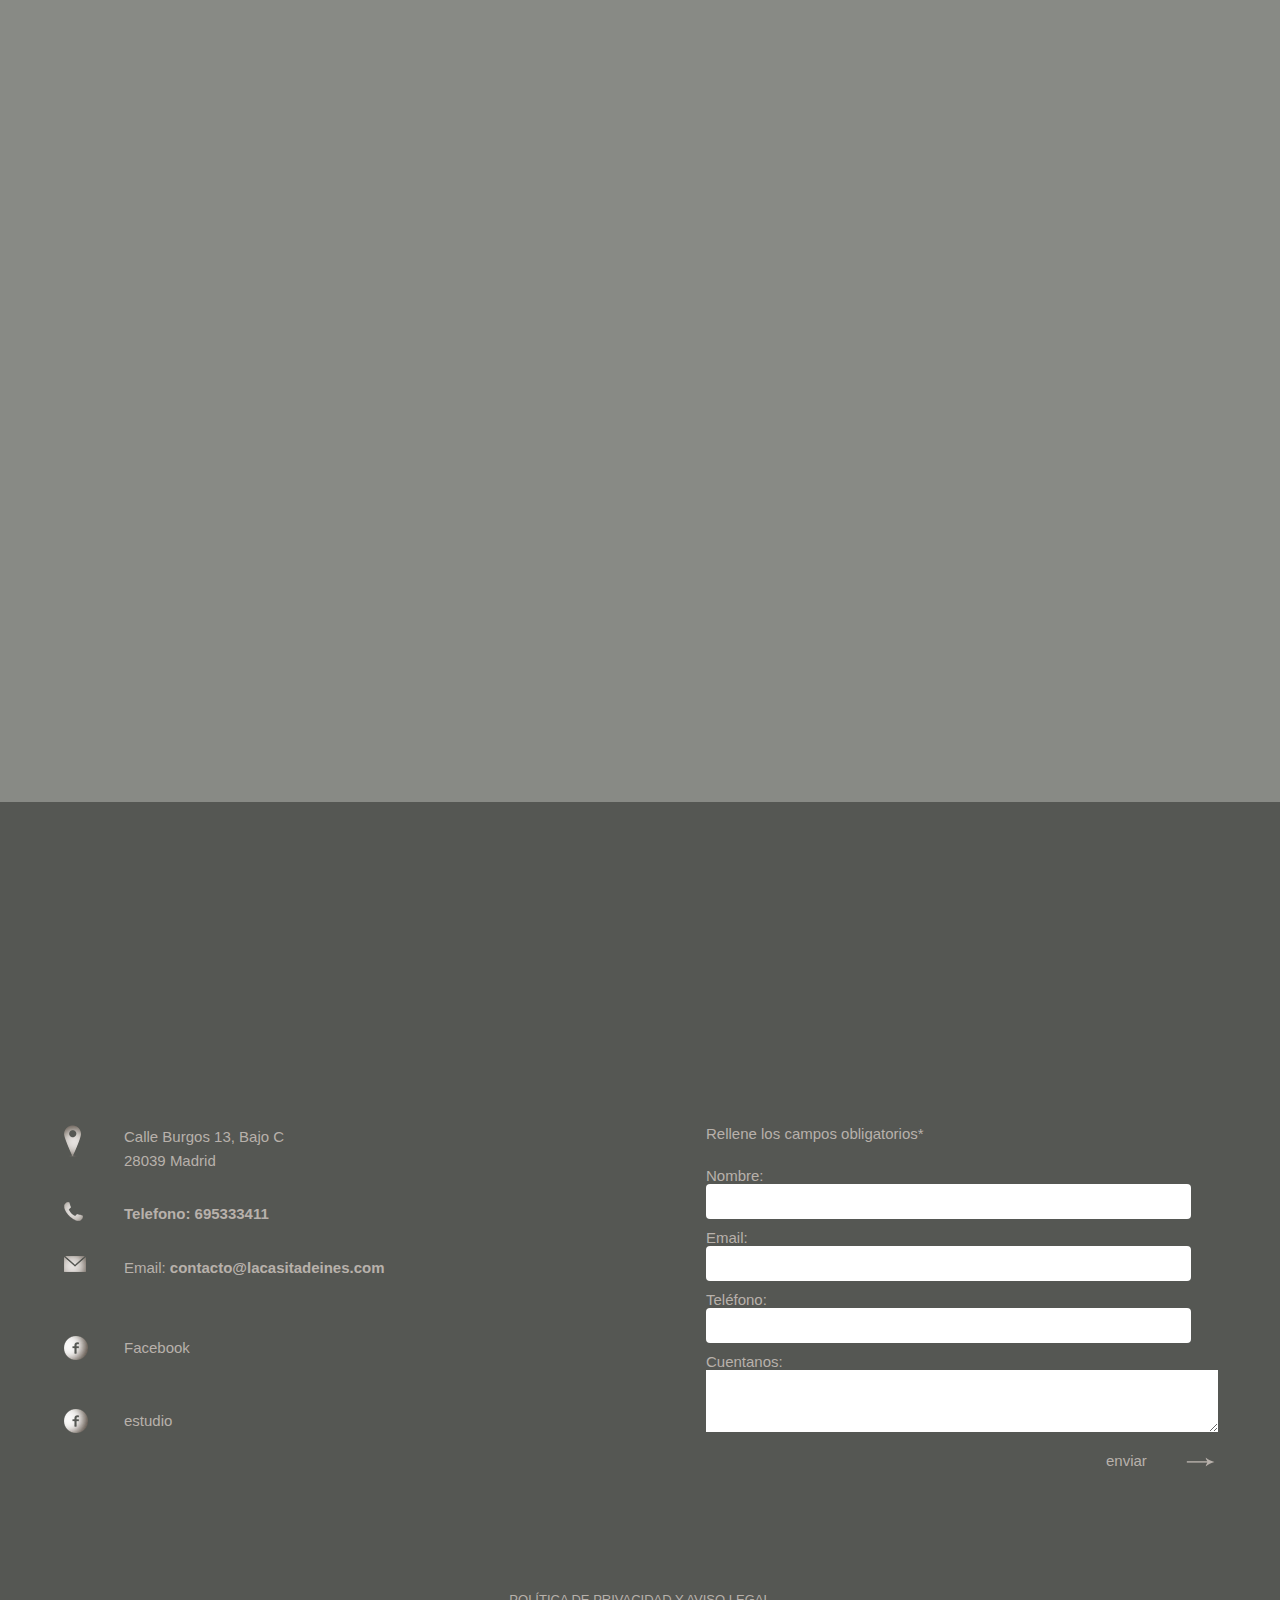
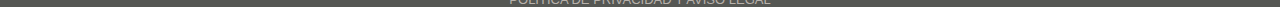
==== commit 8618fe62: "ejemplo" ====
--- a/index.html
+++ b/index.html
@@ -10,7 +10,6 @@
 <script src="/js/modernizr-2.5.3.min.js"></script>
 
 <script src="/js/desliza/jquery.min.js"></script>
-
 
 <script>
 	if(navigator.platform == 'iPad' || navigator.platform == 'iPhone' || navigator.platform == 'iPod'){
--- a/css/mar.css
+++ b/css/mar.css
@@ -0,0 +1,1282 @@
+html, body, div, span, applet, object, iframe, h1, h2, h3,
+h4, h5, h6, p, blockquote, pre, a, abbr, acronym,
+address, big, cite, code, del, dfn, em, font, img, ins,
+kbd, q, s, samp, small, strike, strong, sub, sup, tt,
+var, dl, dt, dd, ol, ul, li, fieldset, form, label, legend,
+table, caption, tbody, tfoot, thead, tr, th, td {
+margin: 0;
+padding: 0;
+border: 0;
+outline: 0;
+font-weight: inherit;
+font-style: inherit;
+font-size: 100%;
+font-family: inherit;
+vertical-align: baseline;
+}
+:focus { outline: 0;}
+a, a:link, a:visited, a:hover, a:active{text-decoration:none}
+table { border-collapse: separate;border-spacing: 0;}
+th, td {text-align: left; font-weight: normal;}
+img, iframe {border: none; text-decoration:none;}
+ol, ul {list-style: none;}
+ button {font-size: 100%;font-family: inherit;}
+select {margin: inherit;}
+hr {margin: 0;padding: 0;border: 0;color: #000;background-color: #000;height: 1px}
+
+textarea, input, select {
+  width: 100%;
+  height: 100px;
+  padding: 12px 20px;
+  box-sizing: border-box;
+  border: 2px solid #ccc;
+  border-radius: 4px;
+  background-color: #ffffff;
+  resize: none;
+}
+
+body{
+	font-family: 'Quicksand', sans-serif;
+	margin:0;
+	background-color:#888a85;}
+
+body#aviso_legal{
+	font-size:0.8em;
+	background-color:#888a85;
+	padding:2.5em;
+	text-align:justify;}
+
+#menuMov{
+	display:none;
+}
+
+#main-nav{
+	position:fixed;
+	top:0px;
+	left:0px;
+	width:100%;
+	z-index:500;
+	font-size:80%;
+	height:173px
+	}
+	
+#main-nav div.nav-item{
+	position:relative;
+	overflow:hidden;
+	cursor:pointer;
+	position:relative;
+	color:#b8b1ab;
+	font-size:14px;
+	padding-top:13px;
+	}
+
+#main-nav div.nav-item.conPad{
+	margin-right:135px;
+}
+
+#main-nav div.nav-item:hover{
+	color:#b8b1ab;}
+	
+#main-nav .int{
+	position: absolute;
+	width: 100%;
+	margin: auto;
+	z-index: 10;
+	background-color:#555753;
+	padding-bottom: 14px;
+}
+
+#main-nav .int ul{
+	position:relative;
+	width:795px;
+	margin-left:auto;
+	margin-right:auto;
+	padding-top:13px;
+}
+
+#main-nav .int ul .redes{
+	position:absolute;
+	top:15px;
+	right:-200px;
+}
+
+#main-nav .int ul .redes img:hover{
+	opacity:0.8;
+}
+
+#main-nav .int ul .redes span{
+	width:15px;
+}
+
+#main-nav .int ul li{
+	display:inline;
+	float:left;
+}
+
+#main-nav .int ul li a{
+	color:#b8b1ab;
+}
+
+
+
+	
+.linea_menu{
+	background-image:url(../imgs/linea_menu.png);
+	background-repeat:no-repeat;
+	float:left;
+	width:11px;
+	height:54px;}
+	
+
+
+
+.menu_separador{
+	margin-left:39em !important;}
+
+
+#logo_falso{
+	width:439px;
+	height:150px;
+	position:relative;
+	z-index:10;
+	float:left;
+}
+
+#logo{
+	width: 439px;
+	height: 159px;
+	position: absolute;
+	left: 0;
+	z-index: 0;
+	right: 0;
+	margin-left: auto;
+	margin-right: auto;	
+}
+
+#portada{
+	min-width:1024px;
+	min-height:768px;
+	width:100%;
+	}
+
+.pie{
+	background-color:#b8b1ab;
+	width:100%;
+	height:42px;
+	display:block;}
+
+.int_pie{
+	position:relative;
+	margin:auto;
+	width:1095px;
+	display:block;
+	color:#555753;
+	font-size:14px;
+	top:1em;}
+
+.int_pie .tlf{
+	width:auto;
+	float:left;
+	margin-right:7em;
+	margin-left:7em;}
+
+.int_pie .email{
+	float:left;
+	width:auto;
+	margin-right:10em;}
+
+.int_pie .email a:link, .int_pie .email a:active, .int_pie .email a:visited, .int_pie .email a:focus{
+	color:#555753;
+	text-decoration:none;
+	font-size:1.05em;
+}
+
+.int_pie .email a:hover{
+	color:#555753;
+	text-decoration:underline;
+}
+
+.int_pie .direccion{
+	float:left;
+	width:auto;}
+
+
+.nombre_pie{
+	background-color:#555753;
+	float:left;
+	width:100%;
+	height:80px;
+	padding-top: 20px;
+}
+
+.nombre_pie.espec{
+	background-color:#b8b1ab;
+}
+
+.nombre_pie_int{
+	background-image:url(../imgs/logoCris.png);
+	background-repeat:no-repeat;
+	width:1091px;
+	height:80px;
+	position:relative;
+	margin:auto;
+	display:block;
+}	
+
+.nombre_pie.espec .nombre_pie_int{
+	background-image:url(../imgs/logoCris2.png);
+	background-repeat:no-repeat;
+}
+
+.interiorismo{
+	position:relative;
+	z-index:499;
+	color:#FFFFFF;
+	font-size:1.5em;
+	top:20em;
+	left:5em;
+	float:left;}
+
+.interiorismo p{
+	background-color:#FFFFFF;
+	width:380px;
+	height:32px;
+	padding-top:0.1em;
+	margin-bottom:0.3em;
+	padding-left:0.7em;
+}
+
+															/*perfil*/
+
+.contenido_centr{
+	position:relative;
+	margin:auto;
+	width:1200px;
+	height:auto;
+	display:block;
+	margin-bottom:8em;
+}
+
+
+														
+.fondo_gris{
+	background-color:#b8b1ab;
+	float:left;
+	width:100%;
+}
+
+.perfil p.nombre{
+	padding-bottom:35px;
+}
+
+.perfil{
+	width:26em;
+	float:left;
+	font-size:1em;
+	color:#555753;
+	margin-right:6em;
+	text-align:left;
+	}
+
+.perfil .destacado{
+	font-weight:bold;
+	
+	}
+
+.linea_dest{
+	border-top:1px solid #4f2c2c;
+	float:left;
+	width:26em;
+	height:1px;
+	margin-top:35px;
+	padding-bottom:35px;
+}
+
+
+.titulo_perfil{
+	color:#555753;
+	font-size: 57px;
+	font-weight: 400;
+	margin-top:2em;}
+
+
+.clearfix:before,.clearfix:after,.container_24:before,.container_24:after{
+	content:'.';
+	display:block;
+	overflow:hidden;
+	visibility:hidden;
+	font-size:0;
+	line-height:0;
+	width:0;
+	height:0;}
+	
+.clearfix:after,.container_24:after{
+	clear:both;}
+.clearfix,.container_24{
+	zoom:1;}
+
+
+
+.ambientes{
+	position:relative;
+	z-index:499;
+	color:#FFFFFF;
+	font-size:0.7em;
+	top:4.5em;
+	float:left;
+	height:12.5em;
+	}
+
+.ambientes p{
+	background-color:#b8b1ab;
+	width:300px;
+	height:35px;
+	padding-top:0em;
+	margin-bottom:0.3em;
+	padding-left:0.7em;
+}
+
+.titulos{
+	color:#555753;
+	font-size:60px;
+	font-weight:400;
+	padding-top:120px;
+	padding-bottom:18px;
+	height:70px;
+}
+
+.subtit{
+	margin-bottom:90px;
+	height:25px;
+}
+
+
+.titulo_aviso{
+	color:#555753;
+	font-size:2.3em;
+	font-weight:bold;
+}
+
+.linea_titulos{
+	border-bottom:solid 1px #4e453d;
+	float:left;
+	width:100%;
+	height:1em;
+	position:relative;
+	top:235px;
+	}
+
+
+#lista_portfolio{
+	float:left;
+	height:auto;
+	margin-bottom:6.2em;
+	margin-left:-5em;
+	width:1200px;
+	position:relative;
+	left:5em;}
+
+#lista_portfolio li{
+	float:left;
+	height: 380px;
+	height: auto;
+	margin-right: 112px;
+	margin-bottom: 65px;
+}
+
+#lista_portfolio li.sinPad{
+	margin-right:0px;
+}
+
+#lista_portfolio li img{
+	width:100%;
+}
+
+#lista_portfolio li img:hover{
+	opacity:0.8;
+}
+
+#lista_portfolio li ul{
+	display:none;
+	visibility:hidden;}
+
+.nombre_portfolio{
+	color:##000000;
+	font-weight:400;
+	font-size:22px;
+	position:relative;
+	overflow:hidden;
+	font-family: 'kepler_stdlight_semicondensed';
+	padding-top:25px;
+	text-align:center;
+}
+
+.sub_nombre_portfolio{
+	color:#394339;
+	font-weight:400;
+	font-size:13px;
+	padding-bottom:40px;
+	padding-top:5px;
+	text-transform:uppercase;
+	text-align:center;
+	
+}
+
+.ver{
+	font-weight:400;
+	font-size:13px;
+	text-align:center;
+	color:#fff;
+}
+
+.ver img{
+	width:22px !important;
+}
+
+#portfolio{
+	height:2174px;
+}
+
+.siente{
+	color:#555753;
+	font-size:2.3em;
+	font-weight:bold;
+	width:6em;
+	float:left;
+	line-height:1em;
+	position:relative;
+	top:2em;
+	}
+ 
+.oculto{
+	position:relative;
+	text-indent: -9999px;
+	float:left;
+	}
+	
+.enlace_blog{
+	float:right;
+	position:relative;
+	top:2em;
+	}
+
+.enlace_blog a:link, .enlace_blog a:active, .enlace_blog a:visited, .enlace_blog a:focus{
+	color:#555753;
+	font-size:0.8em;
+	text-decoration:none;}
+
+.enlace_blog a:hover{
+	color:#555753;
+	font-size:0.8em;
+	text-decoration:underline;}
+
+.flecha{
+	background-image:url(../imgs/flecha.png);
+	background-repeat:no-repeat;
+	padding-left:3.5em;
+	float:right;
+	margin-top:0.3em;}
+
+.linea_blog{
+	width:100%;
+	background-color:#555753;
+	float:left;
+	height:0.05em;
+	margin-bottom:4em;
+	margin-top:4.6em;}
+
+#contacto{
+	height:700px;
+	font-size:1.05em;
+	color:#393430;
+	}
+
+#contacto.contenido_centr {
+    margin-bottom: 0px;
+}
+
+#contacto.contenido_centr .titulos{
+	font-size:60px;
+	font-weight:400;
+	color:#b8b1ab;
+}
+
+#contacto.contenido_centr .subtit{
+	font-size:15px;
+	color:#fff;
+}
+
+.blanco{
+	color:#b8b1ab;}
+
+.linea_contacto{
+	background-color:#4e453d;
+	height:0.1em;
+	width:340px;
+	display:block;
+}
+
+.enlace_email:link, .enlace_email:active, .enlace_email:visited, .enlace_email:focus{
+	color:#393430;
+	font-weight:bold;
+	text-decoration:none;}
+
+.enlace_email:hover{
+	color:#393430;
+	font-weight:bold;
+	text-decoration:underline;}
+
+.txt_contacto{
+	float:left;
+	line-height:1.4em;}
+
+.txt_contacto p.dire{
+	padding-bottom:30px;
+	font-size:15px;
+	font-weight:400;
+	color:#b8b1ab;
+	background: transparent url("../imgs/icoMaps.png") no-repeat left top;
+	padding-left:60px;
+}
+
+.txt_contacto p.tlf{
+	padding-bottom:30px;
+	font-size:15px;
+	font-weight:700;
+	color:#b8b1ab;
+	background: transparent url("../imgs/icoTlf.png") no-repeat left top;
+	padding-left:60px;
+}
+
+.txt_contacto p.mail{
+	padding-bottom:30px;
+	font-size:15px;
+	font-weight:400;
+	color:#b8b1ab;
+	background: transparent url("../imgs/icoSobre.png") no-repeat left top;
+	padding-left:60px;
+}
+
+.txt_contacto p.mail a{
+	font-weight:700;
+	color:#b8b1ab;
+}
+
+.txt_contacto p.face{
+	margin-top:25px;
+	padding-bottom:25px;
+	font-size:15px;
+	font-weight:400;
+	color:#b8b1ab;
+	background: transparent url("../imgs/icoFacePie.png") no-repeat left top;
+	padding-left:60px;
+}
+
+.txt_contacto p.face a{
+	color:#b8b1ab;
+}
+
+.txt_contacto p.face a:hover{
+	text-decoration:underline;
+}
+
+.txt_contacto p.insta{
+	font-size:15px;
+	font-weight:400;
+	color:#b8b1ab;
+	background: transparent url("../imgs/icoInstaPie.png") no-repeat left top;
+	padding-left:60px;
+}
+
+.txt_contacto p.insta a{
+	color:#b8b1ab;
+}
+
+.txt_contacto p.insta a:hover{
+	text-decoration:underline;
+}
+
+#form_contacto{
+	float:right;
+	width:510px;
+}
+
+#form_contacto p{
+	padding-bottom:25px;
+	font-size:15px;
+	color:#b8b1ab;
+}
+
+#form_contacto label{
+	display:block;
+	color:#b8b1ab;
+	font-size:0.8em;
+	width:10em;}
+
+#form_contacto input, #form_contacto textarea{
+	background-color:#ffffff;
+	border:0;
+	float:left;
+	width:485px;
+	height:35px;
+	margin-bottom:10px;
+	font-size:13px;
+	color:#555753;
+	padding-left:25px;
+}
+
+#form_contacto textarea{
+	height:45px;
+	padding-top:15px;	
+}
+
+.aviso{
+	float:left;
+	width:auto;
+	font-size:12px;
+	color:#b8b1ab;
+	margin-bottom:1em;
+	margin-top:1em;}
+
+.aviso input{
+	float:left;
+	width:1em !important;
+	margin-left:0em;
+	margin-right:1em;
+	position:relative;
+	top:-0.2em;
+	height:auto !important;	
+}
+
+.aviso span{
+	float:left;
+	margin-right:0.5em;}
+
+.aviso a:link, .aviso a:active, .aviso a:visited, .aviso a:focus{
+	color:#b8b1ab;
+	text-decoration:none;}
+
+.aviso a:hover{
+	color:#b8b1ab;
+	text-decoration:underline;}
+
+.btn_enviar{
+	width:9em !important;
+	height:1.2em !important;
+	background: transparent url("../imgs/flecha_gris.png") no-repeat right 5px !important;
+	position:relative;
+	cursor:pointer;
+	color:#b8b1ab !important;
+	font-size:15px !important;
+	top:9px;
+	float:right !important;
+	text-align:left;
+	}
+
+.mapa{
+	position:relative;
+	left:10em;
+	top:2em;
+	}
+
+#flecha_subir{width:80px;height:80px;background-color:#ffffff !important;display:inline-block;overflow:auto;z-index:50;position:fixed;bottom:0;right:40px;cursor:pointer;background:url(/imgs/subir.png) no-repeat center;}
+
+#flecha_subir:hover{opacity:0;}
+
+.oscuro{
+	position:relative;
+	width:100%;
+	background-color:#555753;
+}
+
+.avisoPie{
+	background-color:#555753;
+	text-align:center;
+	font-size:13px;
+	color:#b8b1ab;
+}
+
+.avisoPie a{
+	color:#b8b1ab;
+}
+
+.avisoPie a:hover{
+	text-decoration:underline;
+}
+
+/* Effect 3: bottom line slides/fades in */
+
+.cl-effect-3 .nav-item::after {
+	position: absolute;
+	top: 0px;
+	left: 0;
+	width: 100%;
+	height: 1px;
+	background-color: #b8b1ab;
+	content: '';
+	opacity: 0;
+	-webkit-transition: opacity 0.3s, -webkit-transform 0.3s;
+	-moz-transition: opacity 0.3s, -moz-transform 0.3s;
+	transition: opacity 0.3s, transform 0.3s;
+	-webkit-transform: translateY(10px);
+	-moz-transform: translateY(10px);
+	transform: translateY(10px);
+}
+
+.cl-effect-3 .nav-item:hover::after,
+.cl-effect-3 .nav-item:focus::after {
+	opacity: 1;
+	-webkit-transform: translateY(0px);
+	-moz-transform: translateY(0px);
+	transform: translateY(0px);
+}
+
+
+/* DISPOSITIVOS MÓVILES */
+
+
+@media (max-width: 767px) {
+
+	#flecha_subir {
+		width: 40px;
+		height: 40px;
+	}
+
+	#main-nav {
+		display: none;
+	}
+
+	#menuMov{
+		display:block;
+	}
+
+	#menuMov .top{
+		position: relative;
+		overflow: hidden;
+	}
+
+	#menuMov img.menu{
+		display:inline;
+		float:left;
+		width:20px;
+		margin-top:20px;
+		margin-left:30px;
+	}
+
+	#menuMov .redes{
+		display:inline;
+		float:right;
+		margin-top:20px;
+		margin-right:30px;
+	}
+
+	#menuMov .logo{
+		margin-top:20px;
+		margin-bottom:10px;
+	}
+
+	#menuMov ul{
+		position:relative;
+		overflow:hidden;
+		width:100%;
+		padding-top: 10px;
+		display:none;
+	}
+
+	#menuMov ul li{
+		margin-left:30px;
+		margin-bottom: 10px;
+		font-weight: 700;
+		color:#555753;
+	}
+
+	#menuMov ul li a{
+		color:#555753;
+	}
+
+	#menuMov .finCabecera{
+		position:relative;
+		overflow:hidden;
+		width:100%;
+		height:30px;
+		background-color:#555753;
+	}
+
+	#portada {
+		min-width: 100%;
+		min-height: 323px;
+		height: 323px;
+	}
+
+	.pie {
+		display: none;
+	}
+
+	.nombre_pie {
+		height: 15px;
+	}
+
+	.nombre_pie_int {
+		width: 100%;
+		height: 15px;
+		background-size: 275px;
+		background-position: center bottom;
+	}
+
+	.contenido_centr {
+		width: 100%;
+		margin-bottom: 20px;
+	}
+
+	.perfil {
+		width: 80%;
+		margin-right: 0px;
+		margin-left:30px;
+	}
+
+	.titulo_perfil {
+		margin-top: 30px;
+		font-size:27px;
+	}
+
+	.perfil p.nombre {
+		font-size: 11px;
+	}
+
+	.linea_dest {
+		width: 100%;
+	}
+
+
+	.fondo_gris {
+		padding-bottom:60px;
+	}
+
+	.photo-bar.about-disciplines {
+		width: 100%;
+		height: 1380px;
+		-webkit-background-size: contain;
+		-moz-background-size: contain;
+		-o-background-size: contain;
+		background-size: contain;
+	}
+
+	#portfolio {
+		height:4270px;
+	}
+
+	.titulos {
+		font-size: 27px;
+		padding-top: 20px;
+		padding-left: 30px;
+	}
+
+	.subtit {
+		margin-bottom: 30px;
+		margin-left: 30px;
+		font-size: 11px;
+	}
+
+	#lista_portfolio {
+		margin-bottom: 0px;
+		margin-left: 0px;
+		width: 100%;
+		left: 0px;
+	}
+
+	#lista_portfolio li {
+		float: none;
+		width: 80%;
+		height:auto;
+		margin-right: auto;
+		margin-bottom: 40px;
+		margin-left: auto;
+	}
+
+	#lista_portfolio li.sinPad {
+		margin-right: auto;
+	}
+
+	.nombre_portfolio {
+		font-size: 18px;
+	}
+
+	.sub_nombre_portfolio {
+		padding-bottom: 25px;
+		font-size: 10px;
+	}
+
+	.ver {
+		font-size: 10px;
+	}
+
+	.photo-bar.storytellers {
+		height: 100px;
+		-webkit-background-size: contain;
+		-moz-background-size: contain;
+		-o-background-size: contain;
+		background-size: contain;
+	}
+
+	#contacto {
+		height: 660px;
+	}
+
+	#contacto.contenido_centr .titulos {
+		font-size: 27px;
+	}
+
+	#contacto.contenido_centr .subtit {
+		font-size: 11px;
+	}
+
+	.linea_titulos {
+		top: 85px;
+	}
+
+	.txt_contacto {
+		width: auto;
+		margin-left: 30px;
+	}
+
+	.txt_contacto p.dire {
+		font-size: 12px;
+		padding-left: 40px;
+	}
+
+	.txt_contacto p.tlf {
+		font-size: 12px;
+		padding-left: 40px;
+	}
+
+	.txt_contacto p.mail {
+		font-size: 12px;
+		padding-left: 40px;
+	}
+
+	.linea_contacto {
+		width: 100%;
+	}
+
+	.txt_contacto p.face {
+		font-size: 12px;
+		padding-left: 40px;
+	}
+
+	.txt_contacto p.insta {
+		font-size: 12px;
+		padding-left: 40px;
+	}
+
+	#form_contacto {
+		width: 80%;
+		padding-top: 30px;
+		margin-right: 0px;
+		margin-left: 30px;
+		float: none;
+		overflow: hidden;
+	}
+
+	#form_contacto p {
+		font-size: 12px;
+	}
+
+	#form_contacto input, #form_contacto textarea {
+		width: 90%;
+		height: 20px;
+		font-size: 10px;
+	}
+
+	.aviso {
+		font-size: 9px;
+	}
+
+	.btn_enviar {
+		width: 10em !important;
+		background: transparent url("../imgs/flecha_gris.png") no-repeat right 2px !important;
+		font-size: 10px !important;
+	}
+
+	.nombre_pie {
+		padding-top: 40px;
+	}
+
+	.avisoPie {
+		padding-top: 60px;
+		padding-bottom: 30px;
+		font-size: 10px;
+	}
+
+}
+
+@media (min-width: 768px) and (max-width: 1279px) {
+
+	#main-nav div.nav-item.conPad {
+		margin-right: 120px;
+	}
+
+	#main-nav .int ul .redes {
+		right: -40px;
+	}
+
+	#portada {
+		min-width: 100%;
+		min-height: 452px;
+		width: 100%;
+	}
+
+	.int_pie {
+		width: 100%;
+		font-size:12px;
+	}
+
+	.int_pie .tlf {
+		margin-right: 20px;
+		margin-left: 20px;
+	}
+
+	.int_pie .email {
+		margin-right: 20px;
+	}
+
+	.nombre_pie {
+		height: 60px;
+	}
+
+	.nombre_pie_int {
+		width: 100%;
+		background-size: 90%;
+		background-position: 50px bottom;
+		height: 60px;
+	}
+
+	.contenido_centr {
+		width: 100%;
+		margin-bottom: 40px;
+	}
+
+	.perfil {
+		width: 90%;
+		margin-right: 0px;
+		margin-left:40px;
+	}
+
+	.titulo_perfil {
+		margin-top: 40px;
+	}
+
+	.linea_dest {
+		width: 100%;
+	}
+
+	.photo-bar.about-disciplines {
+		-webkit-background-size: contain;
+		-moz-background-size: contain;
+		-o-background-size: contain;
+		background-size: contain;
+		height: 1430px;
+	}
+
+	#portfolio {
+		height: 1630px;
+	}
+	
+	
+
+	.titulos {
+		padding-top: 40px;
+		padding-left: 40px;
+	}
+
+	.subtit {
+		margin-bottom: 40px;
+		padding-left: 40px;
+	}
+
+	#lista_portfolio {
+		margin-left: 40px;
+		width: 90%;
+		left: 0px;
+		margin-bottom: 0px;
+	}
+
+	#lista_portfolio li {
+		width: 183px;
+		height:auto;
+		margin-right: 70px;
+		margin-bottom: 40px;
+	}
+
+	.photo-bar.storytellers {
+		height: 210px;
+		-webkit-background-size: contain;
+		-moz-background-size: contain;
+		-o-background-size: contain;
+		background-size: contain;
+	}
+
+	#contacto {
+		height: 500px;
+	}
+
+	.linea_titulos {
+		top: 155px;
+	}
+
+	.txt_contacto {
+		width: auto;
+		margin-left: 40px;
+	}
+
+	#form_contacto {
+		width: 320px;
+		margin-right: 40px;
+	}
+
+	#form_contacto input, #form_contacto textarea {
+		width: 290px;
+	}
+
+	.avisoPie {
+		padding-top: 100px;
+	}
+
+}
+
+@media (min-width: 1024px) and (max-width: 1200px) {
+
+	#main-nav .int ul .redes {
+		right: -170px;
+	}
+
+	#portada {
+		min-width: 100%;
+		min-height: 452px;
+		width: 100%;
+	}
+
+	.pie {
+		position: relative;
+		overflow: hidden;
+	}
+
+	.int_pie {
+		position: relative;
+		margin: auto;
+		width: 100%;
+	}
+
+	.nombre_pie {
+		width: 100%;
+	}
+
+	.nombre_pie_int {
+		width: 100%;
+		background-size: 90%;
+		background-position: 80px bottom;
+	}
+
+	.int_pie .tlf {
+		margin-right: 5em;
+		margin-left: 5em;
+	}
+
+	.int_pie .email {
+		margin-right: 5em;
+	}
+
+	.contenido_centr {
+		width: 100%;
+	}
+
+	.perfil {
+		margin-right: 4em;
+		padding-left: 20px;
+	}
+
+	.contenido_centr {
+		margin-bottom: 0em;
+	}
+
+	.photo-bar.about-disciplines {
+		height: 1050px;
+		-webkit-background-size: contain;
+		-moz-background-size: contain;
+		-o-background-size: contain;
+		background-size: contain;
+	}
+
+	.titulo_perfil {
+		margin-top: 20px;
+	}
+
+
+	#portfolio {
+		height: 1818px;
+	}
+
+	.titulos {
+		padding-top: 40px;
+		padding-left: 40px;
+	}
+
+	.subtit {
+		margin-bottom: 40px;
+		padding-left: 40px;
+	}
+
+	#lista_portfolio {
+		margin-left: 0px;
+		width: 100%;
+		left: 0px;
+		margin-bottom: 0px;
+	}
+
+	#lista_portfolio li {
+		width: 25%;
+		margin-right: 85px;
+		margin-bottom: 40px;
+	}
+
+	#lista_portfolio li.conPad{
+		padding-left:40px;
+	}
+
+	.photo-bar.storytellers {
+		-webkit-background-size: contain;
+		-moz-background-size: contain;
+		-o-background-size: contain;
+		background-size:contain;
+		height: 300px;
+	}
+
+	#contacto {
+		height: 500px;
+	}
+
+	#contacto.contenido_centr {
+		position: relative;
+		width: 100%;
+	}
+
+	.linea_titulos {
+		top: 150px;
+	}
+
+	.txt_contacto {
+		margin-left: 20px;
+	}
+
+	#form_contacto {
+		margin-right: 20px;
+	}
+
+}
+
+@media (min-width: 1280px) and (max-width: 1366px) {
+
+	.contenido_centr {
+		width: 90%;
+	}
+
+}--- a/css/marPc.css
+++ b/css/marPc.css
@@ -0,0 +1,1255 @@
+html, body, div, span, applet, object, iframe, h1, h2, h3,
+h4, h5, h6, p, blockquote, pre, a, abbr, acronym,
+address, big, cite, code, del, dfn, em, font, img, ins,
+kbd, q, s, samp, small, strike, strong, sub, sup, tt,
+var, dl, dt, dd, ol, ul, li, fieldset, form, label, legend,
+table, caption, tbody, tfoot, thead, tr, th, td {
+margin: 0;
+padding: 0;
+border: 0;
+outline: 0;
+font-weight: inherit;
+font-style: inherit;
+font-size: 100%;
+font-family: inherit;
+vertical-align: baseline;
+}
+:focus { outline: 0;}
+a, a:link, a:visited, a:hover, a:active{text-decoration:none}
+table { border-collapse: separate;border-spacing: 0;}
+th, td {text-align: left; font-weight: normal;}
+img, iframe {border: none; text-decoration:none;}
+ol, ul {list-style: none;}
+textarea, button {font-size: 100%;font-family: inherit;}
+select {margin: inherit;}
+hr {margin: 0;padding: 0;border: 0;color: #000;background-color: #000;height: 1px}
+ input[type=text], select {
+  width: 100%;
+  height: 100px;
+  padding: 12px 20px;
+  box-sizing: border-box;
+  border: 2px solid #ccc;
+  border-radius: 4px;
+  background-color: #ffffff;
+  resize: none;
+}
+
+
+body{
+	font-family: 'Quicksand', sans-serif;
+	margin:0;
+	background-color:#888a85;}
+
+body#aviso_legal{
+	font-size:0.8em;
+	background-color:#888a85;
+	padding:2.5em;
+	text-align:justify;}
+
+#menuMov{
+	display:none;
+}
+
+#main-nav{
+	position:fixed;
+	top:0px;
+	left:0px;
+	width:100%;
+	z-index:500;
+	font-size:80%;
+	height:173px
+	}
+	
+#main-nav div.nav-item{
+	position:relative;
+	overflow:hidden;
+	cursor:pointer;
+	position:relative;
+	color:#888a85;
+	font-size:14px;
+	font-weight:700;
+	padding-top:13px;
+	}
+
+#main-nav div.nav-item.conPad{
+	margin-right:135px;
+}
+
+#main-nav div.nav-item:hover{
+	color:#b8b1ab;}
+	
+#main-nav .int{
+	position: absolute;
+	width: 100%;
+	margin: auto;
+	z-index: 10;
+	background-color:#555753;
+	padding-bottom: 20px;
+}
+
+#main-nav .int ul{
+	position:relative;
+	width:665px;
+	margin-left:auto;
+	margin-right:auto;
+	padding-top:10px;
+}
+
+#main-nav .int ul .redes{
+	position:absolute;
+	top:15px;
+	right:-200px;
+}
+
+#main-nav .int ul .redes img:hover{
+	opacity:0.8;
+}
+
+#main-nav .int ul .redes span{
+	width:15px;
+}
+
+#main-nav .int ul li{
+	display:inline;
+	float:left;
+}
+
+#main-nav .int ul li a{
+	color:#b8b1ab;
+}
+
+
+
+	
+.linea_menu{
+	background-image:url(../imgs/linea_menu.png);
+	background-repeat:no-repeat;
+	float:left;
+	width:11px;
+	height:54px;}
+	
+
+
+
+.menu_separador{
+	margin-left:39em !important;}
+
+
+#logo_falso{
+	width:439px;
+	height:150px;
+	position:relative;
+	z-index:10;
+	float:left;
+}
+
+#logo{
+	width: 439px;
+	height: 159px;
+	position: absolute;
+	left: 0;
+	z-index: 0;
+	right: 0;
+	margin-left: auto;
+	margin-right: auto;	
+}
+
+#portada{
+	min-width:1024px;
+	min-height:768px;
+	width:100%;
+	}
+
+.pie{
+	background-color:#b8b1ab;
+	width:100%;
+	height:42px;
+	display:block;}
+
+.int_pie{
+	position:relative;
+	margin:auto;
+	width:1095px;
+	display:block;
+	color:#555753;
+	font-size:14px;
+	top:1em;}
+
+.int_pie .tlf{
+	width:auto;
+	float:left;
+	margin-right:7em;
+	margin-left:7em;}
+
+.int_pie .email{
+	float:left;
+	width:auto;
+	margin-right:10em;}
+
+.int_pie .email a:link, .int_pie .email a:active, .int_pie .email a:visited, .int_pie .email a:focus{
+	color:#555753;
+	text-decoration:none;
+	font-size:1.05em;
+}
+
+.int_pie .email a:hover{
+	color:#555753;
+	text-decoration:underline;
+}
+
+.int_pie .direccion{
+	float:left;
+	width:auto;}
+
+
+.nombre_pie{
+	background-color:#555753;
+	float:left;
+	width:100%;
+	height:80px;
+	padding-top: 20px;
+}
+
+.nombre_pie.espec{
+	background-color:#b8b1ab;
+}
+
+.nombre_pie_int{
+	background-image:url(../imgs/logoCris.png);
+	background-repeat:no-repeat;
+	width:1091px;
+	height:80px;
+	position:relative;
+	margin:auto;
+	display:block;
+}	
+
+.nombre_pie.espec .nombre_pie_int{
+	background-image:url(../imgs/logoCris2.png);
+	background-repeat:no-repeat;
+}
+
+.interiorismo{
+	position:relative;
+	z-index:499;
+	color:#FFFFFF;
+	font-size:1.5em;
+	top:20em;
+	left:5em;
+	float:left;}
+
+.interiorismo p{
+	background-color:#555753;
+	width:380px;
+	height:32px;
+	padding-top:0.1em;
+	margin-bottom:0.3em;
+	padding-left:0.7em;
+}
+
+															/*perfil*/
+
+.contenido_centr{
+	position:relative;
+	margin:auto;
+	width:1200px;
+	height:1200px;
+	display:block;
+	margin-bottom:8em;
+}
+
+														
+.fondo_gris{
+	background-color:#b8b1ab;
+	float:left;
+	width:100%;
+}
+
+.perfil p.nombre{
+	padding-bottom:35px;
+}
+
+.perfil{
+	width:26em;
+	float:left;
+	font-size:1em;
+	color:#555753;
+	margin-right:6em;
+	text-align:left;
+	}
+
+.perfil .destacado{
+	font-weight:bold;
+	
+	}
+
+.linea_dest{
+	border-top:1px solid #4f2c2c;
+	float:left;
+	width:26em;
+	height:1px;
+	margin-top:35px;
+	padding-bottom:35px;
+}
+
+
+.titulo_perfil{
+	color:#555753;
+	font-size: 57px;
+	font-weight: 400;
+	margin-top:2em;}
+
+
+.clearfix:before,.clearfix:after,.container_24:before,.container_24:after{
+	content:'.';
+	display:block;
+	overflow:hidden;
+	visibility:hidden;
+	font-size:0;
+	line-height:0;
+	width:0;
+	height:0;}
+	
+.clearfix:after,.container_24:after{
+	clear:both;}
+.clearfix,.container_24{
+	zoom:1;}
+
+
+
+.ambientes{
+	position:relative;
+	z-index:499;
+	color:#FFFFFF;
+	font-size:0.7em;
+	top:4.5em;
+	float:left;
+	height:12.5em;
+	}
+
+.ambientes p{
+	background-color:#b8b1ab;
+	width:300px;
+	height:35px;
+	padding-top:0em;
+	margin-bottom:0.3em;
+	padding-left:0.7em;
+}
+
+.titulos{
+	color:#555753;
+	font-size:60px;
+	font-weight:400;
+	padding-top:120px;
+	padding-bottom:18px;
+	height:70px;
+}
+
+.subtit{
+	margin-bottom:90px;
+	height:25px;
+}
+
+
+.titulo_aviso{
+	color:#555753;
+	font-size:2.3em;
+	font-weight:bold;
+}
+
+.linea_titulos{
+	border-bottom:solid 1px #4e453d;
+	float:left;
+	width:100%;
+	height:1em;
+	position:relative;
+	top:235px;
+	}
+
+
+#lista_portfolio{
+	float:left;
+	height:auto;
+	margin-bottom:6.2em;
+	margin-left:-5em;
+	width:1200px;
+	position:relative;
+	left:5em;}
+
+#lista_portfolio li{
+	float:left;
+	width: 324px;
+	height: 380px;
+	margin-right: 112px;
+	margin-bottom: 65px;
+}
+
+#lista_portfolio li.sinPad{
+	margin-right:0px;
+}
+
+#lista_portfolio li img{
+	width:100%;
+}
+
+#lista_portfolio li img:hover{
+	opacity:0.8;
+}
+
+#lista_portfolio li ul{
+	display:none;
+	visibility:hidden;}
+
+.nombre_portfolio{
+	color:#000000;
+	font-weight:400;
+	font-size:22px;
+	position:relative;
+	overflow:hidden;
+	font-family: 'kepler_stdlight_semicondensed';
+	padding-top:25px;
+	text-align:center;
+}
+
+.sub_nombre_portfolio{
+	color:#394339;
+	font-weight:400;
+	font-size:13px;
+	padding-bottom:40px;
+	padding-top:5px;
+	text-transform:uppercase;
+	text-align:center;
+	
+}
+
+.ver{
+	font-weight:400;
+	font-size:13px;
+	text-align:center;
+	color:#000000;
+}
+
+.ver img{
+	width:22px !important;
+}
+
+#portfolio{
+	height:3064px;
+}
+
+.siente{
+	color:#555753;
+	font-size:2.3em;
+	font-weight:bold;
+	width:6em;
+	float:left;
+	line-height:1em;
+	position:relative;
+	top:2em;
+	}
+
+
+
+.oculto{
+	position:relative;
+	text-indent: -9999px;
+	float:left;
+	}
+	
+.enlace_blog{
+	float:right;
+	position:relative;
+	top:2em;
+	}
+
+.enlace_blog a:link, .enlace_blog a:active, .enlace_blog a:visited, .enlace_blog a:focus{
+	color:#555753;
+	font-size:0.8em;
+	text-decoration:none;}
+
+.enlace_blog a:hover{
+	color:#555753;
+	font-size:0.8em;
+	text-decoration:underline;}
+
+.flecha{
+	background-image:url(../imgs/flecha.png);
+	background-repeat:no-repeat;
+	padding-left:3.5em;
+	float:right;
+	margin-top:0.3em;}
+
+.linea_blog{
+	width:100%;
+	background-color:#555753;
+	float:left;
+	height:0.05em;
+	margin-bottom:4em;
+	margin-top:4.6em;}
+
+#contacto{
+	height:700px;
+	font-size:1.05em;
+ 
+	}
+
+#contacto.contenido_centr {
+    margin-bottom: 0px;
+}
+
+#contacto.contenido_centr .titulos{
+	font-size:60px;
+	font-weight:400;
+	color:#b8b1ab;
+}
+
+#contacto.contenido_centr .subtit{
+	font-size:15px;
+}
+
+.blanco{
+	background-color:#ffffff;
+	padding-bottom:10px;
+	padding-top:10px;
+	padding-right:10px;
+	padding-left:10px;
+	}
+
+.linea_contacto{
+	background-color:#555753;
+	height:0.1em;
+	width:340px;
+	display:block;
+}
+
+.enlace_email:link, .enlace_email:active, .enlace_email:visited, .enlace_email:focus{
+	color:#393430;
+	font-weight:bold;
+	text-decoration:none;}
+
+.enlace_email:hover{
+	color:#393430;
+	font-weight:bold;
+	text-decoration:underline;}
+
+.txt_contacto{
+	float:left;
+	line-height:1.4em;}
+
+.txt_contacto p.dire{
+	padding-bottom:30px;
+	font-size:15px;
+	font-weight:400;
+	color:#b8b1ab;
+	background: transparent url("../imgs/icoMaps.png") no-repeat left top;
+	padding-left:60px;
+}
+
+.txt_contacto p.tlf{
+	padding-bottom:30px;
+	font-size:15px;
+	font-weight:700;
+	color:#b8b1ab;
+	background: transparent url("../imgs/icoTlf.png") no-repeat left top;
+	padding-left:60px;
+}
+
+.txt_contacto p.mail{
+	padding-bottom:30px;
+	font-size:15px;
+	font-weight:400;
+	color:#b8b1ab;
+	background: transparent url("../imgs/icoSobre.png") no-repeat left top;
+	padding-left:60px;
+}
+
+.txt_contacto p.mail a{
+	font-weight:700;
+	color:#b8b1ab;
+}
+
+.txt_contacto p.face{
+	margin-top:25px;
+	padding-bottom:25px;
+	font-size:15px;
+	font-weight:400;
+	color:#b8b1ab;
+	background: transparent url("../imgs/icoFacePie.png") no-repeat left top;
+	padding-left:60px;
+}
+
+.txt_contacto p.face a{
+	color:#b8b1ab;
+}
+
+.txt_contacto p.face a:hover{
+	text-decoration:underline;
+}
+
+.txt_contacto p.insta{
+	font-size:15px;
+	font-weight:400;
+	color:#b8b1ab;
+	background: transparent url("../imgs/icoInstaPie.png") no-repeat left top;
+	padding-left:60px;
+}
+
+.txt_contacto p.insta a{
+	color:#b8b1ab;
+}
+
+.txt_contacto p.insta a:hover{
+	text-decoration:underline;
+}
+
+#form_contacto{
+	float:right;
+	width:510px;
+}
+
+#form_contacto p{
+	padding-bottom:25px;
+	font-size:15px;
+	color:#b8b1ab;
+}
+
+#form_contacto label{
+	display:block;
+	color:#b8b1ab;
+	font-size:0.8em;
+	width:10em;}
+
+#form_contacto input, #form_contacto textarea{
+	background-color:#ffffff;
+	border:0;
+	float:left;
+	width:485px;
+	height:35px;
+	margin-bottom:10px;
+	font-size:13px;
+	color:#555753;
+	padding-left:25px;
+}
+
+#form_contacto textarea{
+	height:45px;
+	padding-top:15px;	
+}
+
+.aviso{
+	float:left;
+	width:auto;
+	font-size:12px;
+	color:#b8b1ab;
+	margin-bottom:1em;
+	margin-top:1em;}
+
+.aviso input{
+	float:left;
+	width:1em !important;
+	margin-left:0em;
+	margin-right:1em;
+	position:relative;
+	top:-0.2em;
+	height:auto !important;	
+}
+
+.aviso span{
+	float:left;
+	margin-right:0.5em;}
+
+.aviso a:link, .aviso a:active, .aviso a:visited, .aviso a:focus{
+	color:#b8b1ab;
+	text-decoration:none;}
+
+.aviso a:hover{
+	color:#b8b1ab;
+	text-decoration:underline;}
+
+.btn_enviar{
+	width:9em !important;
+	height:1.2em !important;
+	background: transparent url("../imgs/flecha_gris.png") no-repeat right 5px !important;
+	position:relative;
+	cursor:pointer;
+	color:#b8b1ab !important;
+	font-size:15px !important;
+	top:9px;
+	float:right !important;
+	text-align:left;
+	}
+
+.mapa{
+	position:relative;
+	left:10em;
+	top:2em;
+	}
+
+#flecha_subir{width:80px;height:80px;background-color:#ffffff !important;display:inline-block;overflow:auto;z-index:50;position:fixed;bottom:0;right:40px;cursor:pointer;background:url(/imgs/subir.png) no-repeat center;}
+
+#flecha_subir:hover{opacity:1;}
+
+.oscuro{
+	position:relative;
+	width:100%;
+	background-color:#555753;
+}
+
+.avisoPie{
+	background-color:#555753;
+	text-align:center;
+
+	font-size:13px;
+	color:#b8b1ab;
+}
+
+.avisoPie a{
+	color:#b8b1ab;
+}
+
+.avisoPie a:hover{
+	text-decoration:underline;
+}
+
+/* Effect 3: bottom line slides/fades in */
+
+.cl-effect-3 .nav-item::after {
+	position: absolute;
+	top: 0px;
+	left: 0;
+	width: 100%;
+	height: 1px;
+	background-color: #555753;
+	content: '';
+	opacity: 0;
+	-webkit-transition: opacity 0.3s, -webkit-transform 0.3s;
+	-moz-transition: opacity 0.3s, -moz-transform 0.3s;
+	transition: opacity 0.3s, transform 0.3s;
+	-webkit-transform: translateY(10px);
+	-moz-transform: translateY(10px);
+	transform: translateY(10px);
+}
+
+.cl-effect-3 .nav-item:hover::after,
+.cl-effect-3 .nav-item:focus::after {
+	opacity: 1;
+	-webkit-transform: translateY(0px);
+	-moz-transform: translateY(0px);
+	transform: translateY(0px);
+}
+
+
+/* DISPOSITIVOS MÓVILES */
+
+
+@media (max-width: 767px) {
+
+	#flecha_subir {
+		width: 40px;
+		height: 40px;
+	}
+
+	#main-nav {
+		display: none;
+	}
+
+	#menuMov{
+		display:block;
+	}
+
+	#menuMov .top{
+		position: relative;
+		overflow: hidden;
+	}
+
+	#menuMov img.menu{
+		display:inline;
+		float:left;
+		width:20px;
+		margin-top:20px;
+		margin-left:30px;
+	}
+
+	#menuMov .redes{
+		display:inline;
+		float:right;
+		margin-top:20px;
+		margin-right:30px;
+	}
+
+	#menuMov .logo{
+		margin-top:20px;
+		margin-bottom:10px;
+	}
+
+	#menuMov ul{
+		position:relative;
+		overflow:hidden;
+		width:100%;
+		padding-top: 10px;
+		display:none;
+	}
+
+	#menuMov ul li{
+		margin-left:30px;
+		margin-bottom: 10px;
+		font-weight: 700;
+		color:#555753;
+	}
+
+	#menuMov ul li a{
+		color:#555753;
+	}
+
+	#menuMov .finCabecera{
+		position:relative;
+		overflow:hidden;
+		width:100%;
+		height:30px;
+		background-color:#555753;
+	}
+
+	#portada {
+		min-width: 100%;
+		min-height: auto;
+	}
+
+	.pie {
+		display: none;
+	}
+
+	.nombre_pie {
+		height: 15px;
+	}
+
+	.nombre_pie_int {
+		width: 100%;
+		height: 15px;
+		background-size: 275px;
+		background-position: center bottom;
+	}
+
+	.contenido_centr {
+		width: 100%;
+		margin-bottom: 20px;
+	}
+
+	.perfil {
+		width: 80%;
+		margin-right: 0px;
+		margin-left:30px;
+	}
+
+	.titulo_perfil {
+		margin-top: 30px;
+		font-size:27px;
+	}
+
+	.perfil p.nombre {
+		font-size: 11px;
+	}
+
+	.linea_dest {
+		width: 100%;
+	}
+
+
+	.photo-bar.about-disciplines {
+		width: 100%;
+		height: 1300px;
+	}
+
+	#portfolio {
+		height:5653px;
+	}
+
+	.titulos {
+		font-size: 27px;
+		padding-top: 20px;
+		padding-left: 30px;
+	}
+
+	.subtit {
+		margin-bottom: 30px;
+		margin-left: 30px;
+		font-size: 11px;
+	}
+
+	#lista_portfolio {
+		margin-bottom: 0px;
+		margin-left: 0px;
+		width: 100%;
+		left: 0px;
+	}
+
+	#lista_portfolio li {
+		float: none;
+		width: 80%;
+		height:auto;
+		margin-right: auto;
+		margin-bottom: 40px;
+		margin-left: auto;
+	}
+
+	#lista_portfolio li.sinPad {
+		margin-right: auto;
+	}
+
+	.nombre_portfolio {
+		font-size: 18px;
+	}
+
+	.sub_nombre_portfolio {
+		padding-bottom: 25px;
+		font-size: 10px;
+	}
+
+	.ver {
+		font-size: 10px;
+	}
+
+	.photo-bar.storytellers {
+		height: 230px;
+	}
+
+	#contacto {
+		height: 660px;
+	}
+
+	#contacto.contenido_centr .titulos {
+		font-size: 27px;
+	}
+
+	#contacto.contenido_centr .subtit {
+		font-size: 11px;
+	}
+
+	.linea_titulos {
+		top: 85px;
+	}
+
+	.txt_contacto {
+		width: auto;
+		margin-left: 30px;
+	}
+
+	.txt_contacto p.dire {
+		font-size: 12px;
+		padding-left: 40px;
+	}
+
+	.txt_contacto p.tlf {
+		font-size: 12px;
+		padding-left: 40px;
+	}
+
+	.txt_contacto p.mail {
+		font-size: 12px;
+		padding-left: 40px;
+	}
+
+	.linea_contacto {
+		width: 100%;
+	}
+
+	.txt_contacto p.face {
+		font-size: 12px;
+		padding-left: 40px;
+	}
+
+	.txt_contacto p.insta {
+		font-size: 12px;
+		padding-left: 40px;
+	}
+
+	#form_contacto {
+		width: 80%;
+		padding-top: 30px;
+		margin-right: 0px;
+		margin-left: 30px;
+		float: none;
+		overflow: hidden;
+	}
+
+	#form_contacto p {
+		font-size: 12px;
+	}
+
+	#form_contacto input, #form_contacto textarea {
+		width: 90%;
+		height: 20px;
+		font-size: 10px;
+	}
+
+	.aviso {
+		font-size: 9px;
+	}
+
+	.btn_enviar {
+		width: 10em !important;
+		background: transparent url("../imgs/flecha_gris.png") no-repeat right 2px !important;
+		font-size: 10px !important;
+	}
+
+	.avisoPie {
+		padding-top: 40px;
+		padding-bottom: 30px;
+		font-size: 10px;
+	}
+
+}
+
+@media (min-width: 768px) and (max-width: 1023px) {
+
+	#main-nav div.nav-item.conPad {
+		margin-right: 120px;
+	}
+
+	#main-nav .int ul .redes {
+		right: -40px;
+	}
+
+	#portada {
+		min-width: 100%;
+		min-height: 452px;
+		width: 100%;
+	}
+
+	.int_pie {
+		width: 100%;
+		font-size:12px;
+	}
+
+	.int_pie .tlf {
+		margin-right: 20px;
+		margin-left: 20px;
+	}
+
+	.int_pie .email {
+		margin-right: 20px;
+	}
+
+	.nombre_pie {
+		height: 60px;
+	}
+
+	.nombre_pie_int {
+		width: 100%;
+		background-size: 90%;
+		background-position: 50px bottom;
+		height: 60px;
+	}
+
+	.contenido_centr {
+		width: 100%;
+		margin-bottom: 40px;
+	}
+
+	.perfil {
+		width: 90%;
+		margin-right: 0px;
+		margin-left:40px;
+	}
+
+	.titulo_perfil {
+		margin-top: 40px;
+	}
+
+	.linea_dest {
+		width: 100%;
+	}
+
+	.photo-bar.about-disciplines {
+		height: 1430px;
+	}
+
+	#portfolio {
+		height: 2633px;
+	}
+	
+
+	.titulos {
+		padding-top: 40px;
+		padding-left: 40px;
+	}
+
+	.subtit {
+		margin-bottom: 40px;
+		padding-left: 40px;
+	}
+
+	#lista_portfolio {
+		margin-left: 40px;
+		width: 90%;
+		left: 0px;
+		margin-bottom: 0px;
+	}
+
+	#lista_portfolio li {
+		width: 183px;
+		height:auto;
+		min-height: 360px;
+		margin-right: 70px;
+		margin-bottom: 40px;
+	}
+
+	.photo-bar.storytellers {
+		height: 210px;
+	}
+
+	#contacto {
+		height: 500px;
+	}
+
+	.linea_titulos {
+		top: 155px;
+	}
+
+	.txt_contacto {
+		width: auto;
+		margin-left: 40px;
+	}
+
+	#form_contacto {
+		width: 320px;
+		margin-right: 40px;
+	}
+
+	#form_contacto input, #form_contacto textarea {
+		width: 290px;
+	}
+
+	.avisoPie {
+		padding-top: 100px;
+	}
+
+}
+
+@media (min-width: 1024px) and (max-width: 1279px) {
+
+	#main-nav .int ul .redes {
+		right: -170px;
+	}
+
+	#portada {
+		min-width: 100%;
+		min-height: 452px;
+		width: 100%;
+	}
+
+	.pie {
+		position: relative;
+		overflow: hidden;
+	}
+
+	.int_pie {
+		position: relative;
+		margin: auto;
+		width: 100%;
+	}
+
+	.nombre_pie {
+		width: 100%;
+	}
+
+	.nombre_pie_int {
+		width: 100%;
+		background-size: 90%;
+		background-position: 80px bottom;
+	}
+
+	.int_pie .tlf {
+		margin-right: 5em;
+		margin-left: 5em;
+	}
+
+	.int_pie .email {
+		margin-right: 5em;
+	}
+
+	.contenido_centr {
+		width: 100%;
+	}
+
+	.perfil {
+		margin-right: 4em;
+		padding-left: 20px;
+	}
+
+	.contenido_centr {
+		margin-bottom: 0em;
+	}
+
+	.photo-bar.about-disciplines {
+		height: 1050px;
+	}
+
+	.titulo_perfil {
+		margin-top: 20px;
+	}
+
+	#portfolio {
+		height: 2813px;
+	}
+
+	.titulos {
+		padding-top: 40px;
+		padding-left: 40px;
+	}
+
+	.subtit {
+		margin-bottom: 40px;
+		padding-left: 40px;
+	}
+
+	#lista_portfolio {
+		margin-left: 0px;
+		width: 100%;
+		left: 0px;
+		margin-bottom: 0px;
+	}
+
+	#lista_portfolio li {
+		width: 25%;
+		margin-right: 85px;
+		margin-bottom: 40px;
+	}
+
+	#lista_portfolio li.conPad{
+		padding-left:40px;
+	}
+
+	.photo-bar.storytellers {
+		height: 300px;
+	}
+
+	#contacto {
+		height: 500px;
+	}
+
+	#contacto.contenido_centr {
+		position: relative;
+		width: 100%;
+	}
+
+	.linea_titulos {
+		top: 150px;
+	}
+
+	.txt_contacto {
+		margin-left: 20px;
+	}
+
+	#form_contacto {
+		margin-right: 20px;
+	}
+
+}
+
+@media (min-width: 1280px) and (max-width: 1366px) {
+
+	.contenido_centr {
+		width: 90%;
+	}
+
+}--- a/js/nivoslider/default/default.css
+++ b/js/nivoslider/default/default.css
@@ -0,0 +1,89 @@
+/*
+Skin Name: Nivo Slider Default Theme
+Skin URI: http://nivo.dev7studios.com
+Description: The default skin for the Nivo Slider.
+Version: 1.3
+Author: Gilbert Pellegrom
+Author URI: http://dev7studios.com
+Supports Thumbs: true
+*/
+
+.theme-default .nivoSlider {
+	position:relative;
+	background:#fff url(loading.gif) no-repeat 50% 50%;
+    /*margin-bottom:10px;
+    -webkit-box-shadow: 0px 1px 5px 0px #4a4a4a;
+    -moz-box-shadow: 0px 1px 5px 0px #4a4a4a;
+    box-shadow: 0px 1px 5px 0px #4a4a4a;*/
+}
+.theme-default .nivoSlider img {
+	position:absolute;
+	top:0px;
+	left:0px;
+	display:none;
+}
+.theme-default .nivoSlider a {
+	border:0;
+	display:block;
+}
+
+.theme-default .nivo-controlNav {
+	text-align: center;
+	padding: 0;
+}
+.theme-default .nivo-controlNav a {
+	display:inline-block;
+	width:22px;
+	height:22px;
+	background:url(bullets.png) no-repeat;
+	text-indent:-9999px;
+	border:0;
+	margin: 0 2px;
+}
+.theme-default .nivo-controlNav a.active {
+	background-position:0 -22px;
+}
+
+.theme-default .nivo-directionNav a {
+	display:block;
+	width:72px;
+	height:62px;
+	background:url(arrows.png) no-repeat;
+	text-indent:-9999px;
+	border:0;
+	opacity: 0;
+	-webkit-transition: all 200ms ease-in-out;
+    -moz-transition: all 200ms ease-in-out;
+    -o-transition: all 200ms ease-in-out;
+    transition: all 200ms ease-in-out;
+}
+.theme-default:hover .nivo-directionNav a { opacity: 1; }
+.theme-default a.nivo-nextNav {
+	background-position:-72px 0;
+	right:15px;
+}
+.theme-default a.nivo-prevNav {
+	left:15px;
+}
+.theme-default .nivo-caption a {
+    color:#fff;
+    border-bottom:1px dotted #fff;
+}
+.theme-default .nivo-caption a:hover {
+    color:#fff;
+}
+
+.theme-default .nivo-controlNav.nivo-thumbs-enabled {
+	width: 100%;
+}
+.theme-default .nivo-controlNav.nivo-thumbs-enabled a {
+	width: auto;
+	height: auto;
+	background: none;
+	margin-bottom: 5px;
+}
+.theme-default .nivo-controlNav.nivo-thumbs-enabled img {
+	display: block;
+	width: 120px;
+	height: auto;
+}